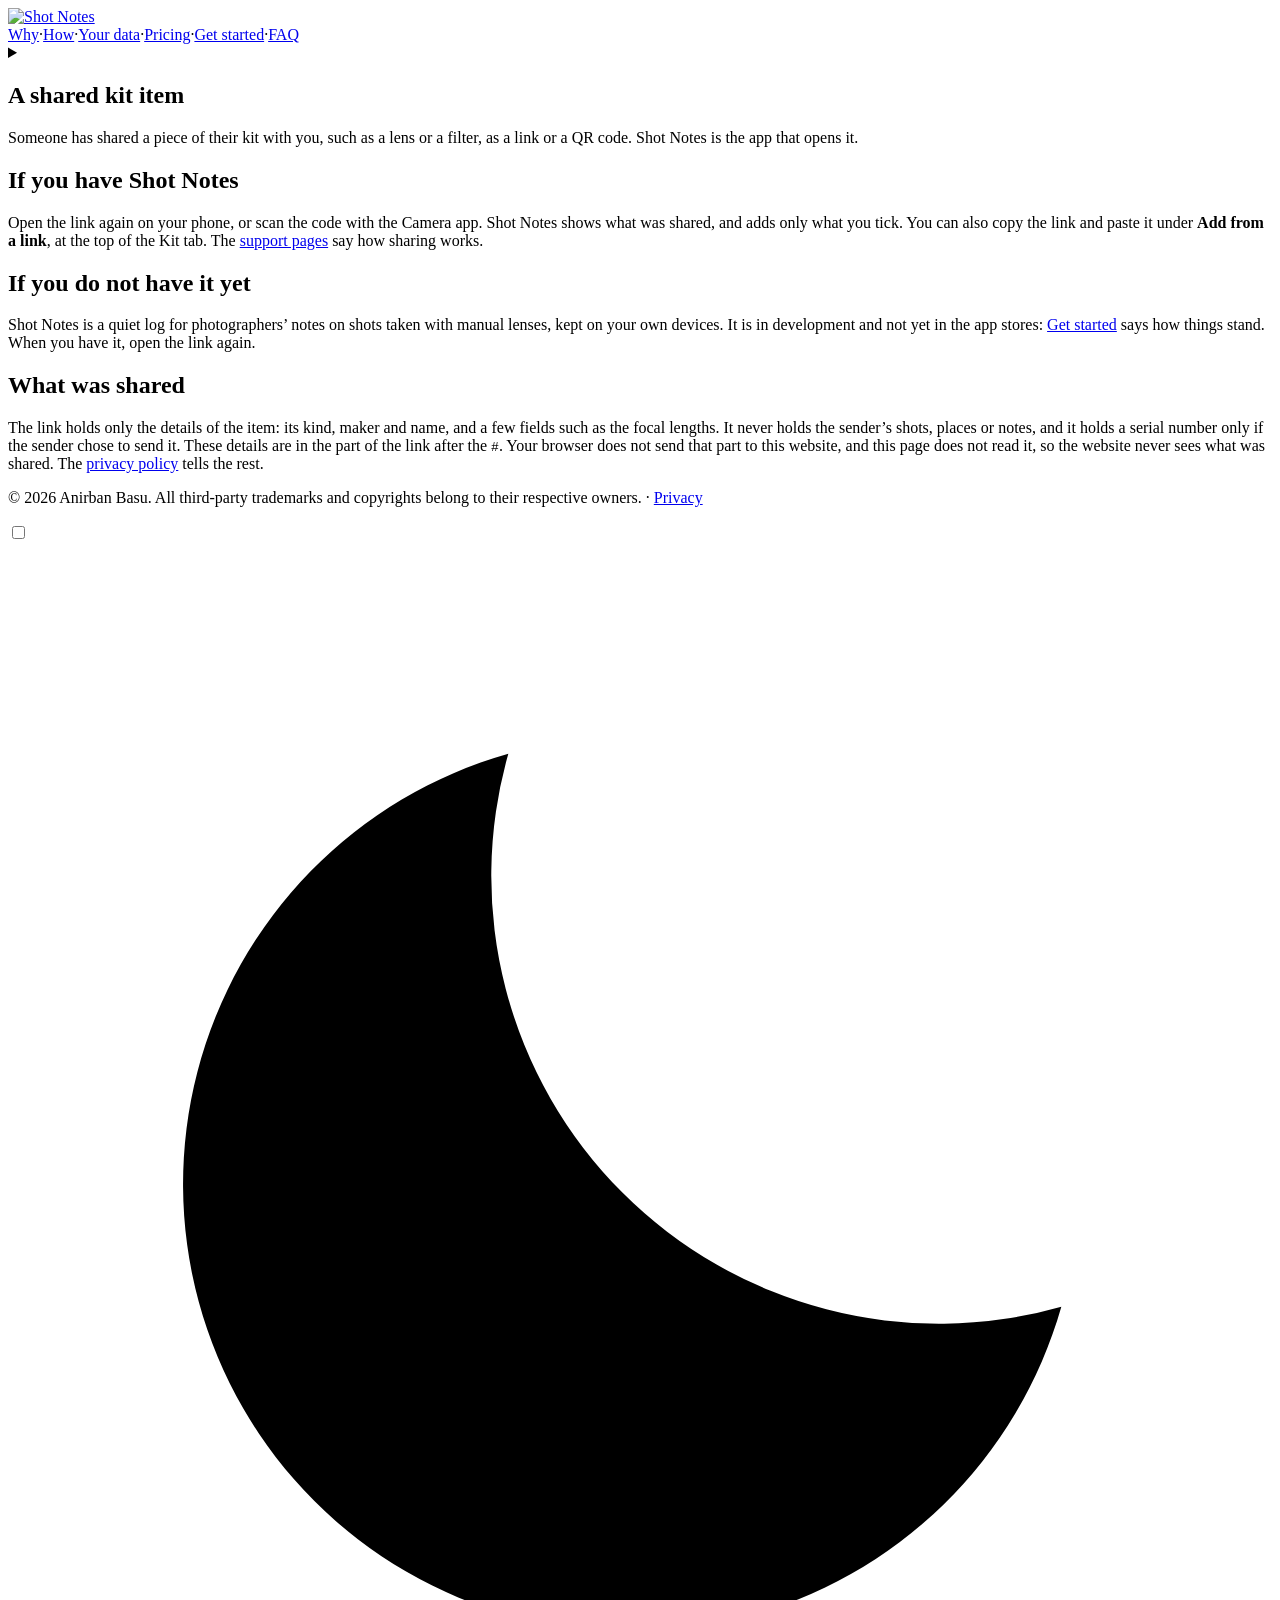
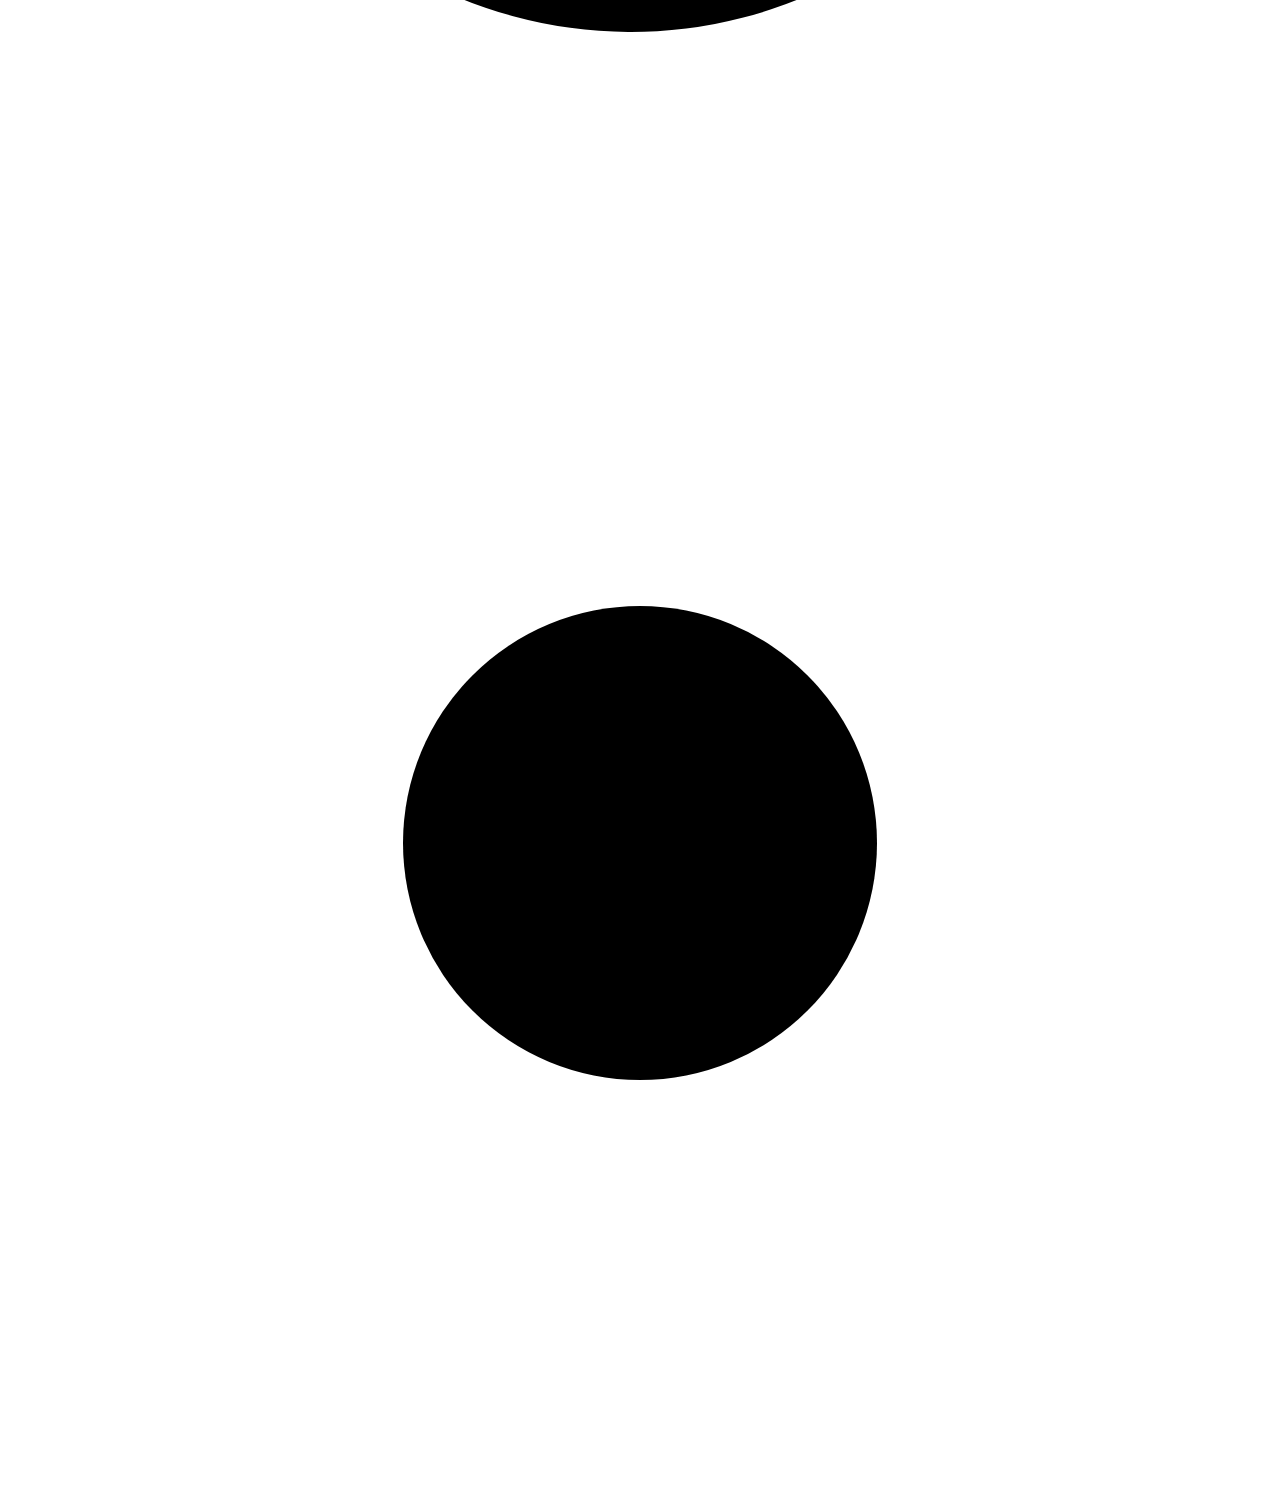
==== kit/index.html @ 60077904 "Update the website" ====
<!doctype html><html lang=en><head><meta charset=utf-8><meta content="width=device-width,initial-scale=1" name=viewport><title>A shared kit item · Shot Notes</title><meta content="A quiet log for every frame you capture, kept on your own devices." name=description><link href=https://www.shotnotes.app/favicon.svg rel=icon type=image/svg+xml><link href=https://www.shotnotes.app/favicon.png rel=icon sizes=180x180 type=image/png><link href=https://www.shotnotes.app/favicon.png rel=apple-touch-icon><link href=https://www.shotnotes.app/quiet-landing.css rel=stylesheet><style>:root{--accent:#d80611;--background:#f1f0ec;--divider:#d9d8d2;--ink:#1a1a1a;--muted:#6b6b68;--mono:"DejaVu Sans Mono", "Courier New", monospace;--sans:"DejaVu Sans", Verdana, sans-serif}@media (prefers-color-scheme:dark){:root{--accent:#ff3d47;--background:#1a1a1a;--divider:#3a3935;--ink:#f1f0ec;--muted:#a09f9a}:root:has(#scheme-switch:checked){--accent:#d80611;--background:#f1f0ec;--divider:#d9d8d2;--ink:#1a1a1a;--muted:#6b6b68}}@media (prefers-color-scheme:light){:root:has(#scheme-switch:checked){--accent:#ff3d47;--background:#1a1a1a;--divider:#3a3935;--ink:#f1f0ec;--muted:#a09f9a}}</style><body><header class="grid bar"><div class=row><a class=name href=https://www.shotnotes.app/><img alt="Shot Notes" class=logo src=https://www.shotnotes.app/images/logo.svg></a><nav aria-label=Sections class=inline><a href=https://www.shotnotes.app/#why>Why</a><span aria-hidden=true class=dot>·</span><a href=https://www.shotnotes.app/#how>How</a><span aria-hidden=true class=dot>·</span><a href=https://www.shotnotes.app/#privacy>Your data</a><span aria-hidden=true class=dot>·</span><a href=https://www.shotnotes.app/#pricing>Pricing</a><span aria-hidden=true class=dot>·</span><a href=https://www.shotnotes.app/#get-started>Get started</a><span aria-hidden=true class=dot>·</span><a href=https://www.shotnotes.app/#faq>FAQ</a></nav><details class=menu><summary aria-label=Menu><span></span><span></span><span></span></summary> <nav aria-label=Sections><a href=https://www.shotnotes.app/#why>Why</a><a href=https://www.shotnotes.app/#how>How</a><a href=https://www.shotnotes.app/#privacy>Your data</a><a href=https://www.shotnotes.app/#pricing>Pricing</a><a href=https://www.shotnotes.app/#get-started>Get started</a><a href=https://www.shotnotes.app/#faq>FAQ</a></nav></details></div></header><main><article class="grid page"><div class=text><h1>A shared kit item</h1><p>Someone has shared a piece of their kit with you, such as a lens or a filter, as a link or a QR code. Shot Notes is the app that opens it.<h2 id=if-you-have-shot-notes>If you have Shot Notes</h2><p>Open the link again on your phone, or scan the code with the Camera app. Shot Notes shows what was shared, and adds only what you tick. You can also copy the link and paste it under <strong>Add from a link</strong>, at the top of the Kit tab. The <a href=https://www.shotnotes.app/support/app/sharing-kit/ rel=external>support pages</a> say how sharing works.<h2 id=if-you-do-not-have-it-yet>If you do not have it yet</h2><p>Shot Notes is a quiet log for photographers’ notes on shots taken with manual lenses, kept on your own devices. It is in development and not yet in the app stores: <a href=/#get-started>Get started</a> says how things stand. When you have it, open the link again.<h2 id=what-was-shared>What was shared</h2><p>The link holds only the details of the item: its kind, maker and name, and a few fields such as the focal lengths. It never holds the sender’s shots, places or notes, and it holds a serial number only if the sender chose to send it. These details are in the part of the link after the <code>#</code>. Your browser does not send that part to this website, and this page does not read it, so the website never sees what was shared. The <a href=https://www.shotnotes.app/privacy/>privacy policy</a> tells the rest.</div></article></main><footer class=grid><div class=row><p>© 2026 Anirban Basu. All third-party trademarks and copyrights belong to their respective owners. · <a href=https://www.shotnotes.app/privacy/>Privacy</a></p><input aria-label="Switch between light and dark" id=scheme-switch type=checkbox><label title="Switch between light and dark" class=scheme-switch for=scheme-switch><svg viewbox="0 0 24 24" aria-hidden=true class=moon><path d="M20 14.5A8.5 8.5 0 0 1 9.5 4a8.5 8.5 0 1 0 10.5 10.5z"/></svg> <svg viewbox="0 0 24 24" aria-hidden=true class=sun><circle cx=12 cy=12 r=4.5 /><path d="M12 2v2.5M12 19.5V22M2 12h2.5M19.5 12H22M4.9 4.9l1.8 1.8M17.3 17.3l1.8 1.8M4.9 19.1l1.8-1.8M17.3 6.7l1.8-1.8"/></svg></label></div></footer>
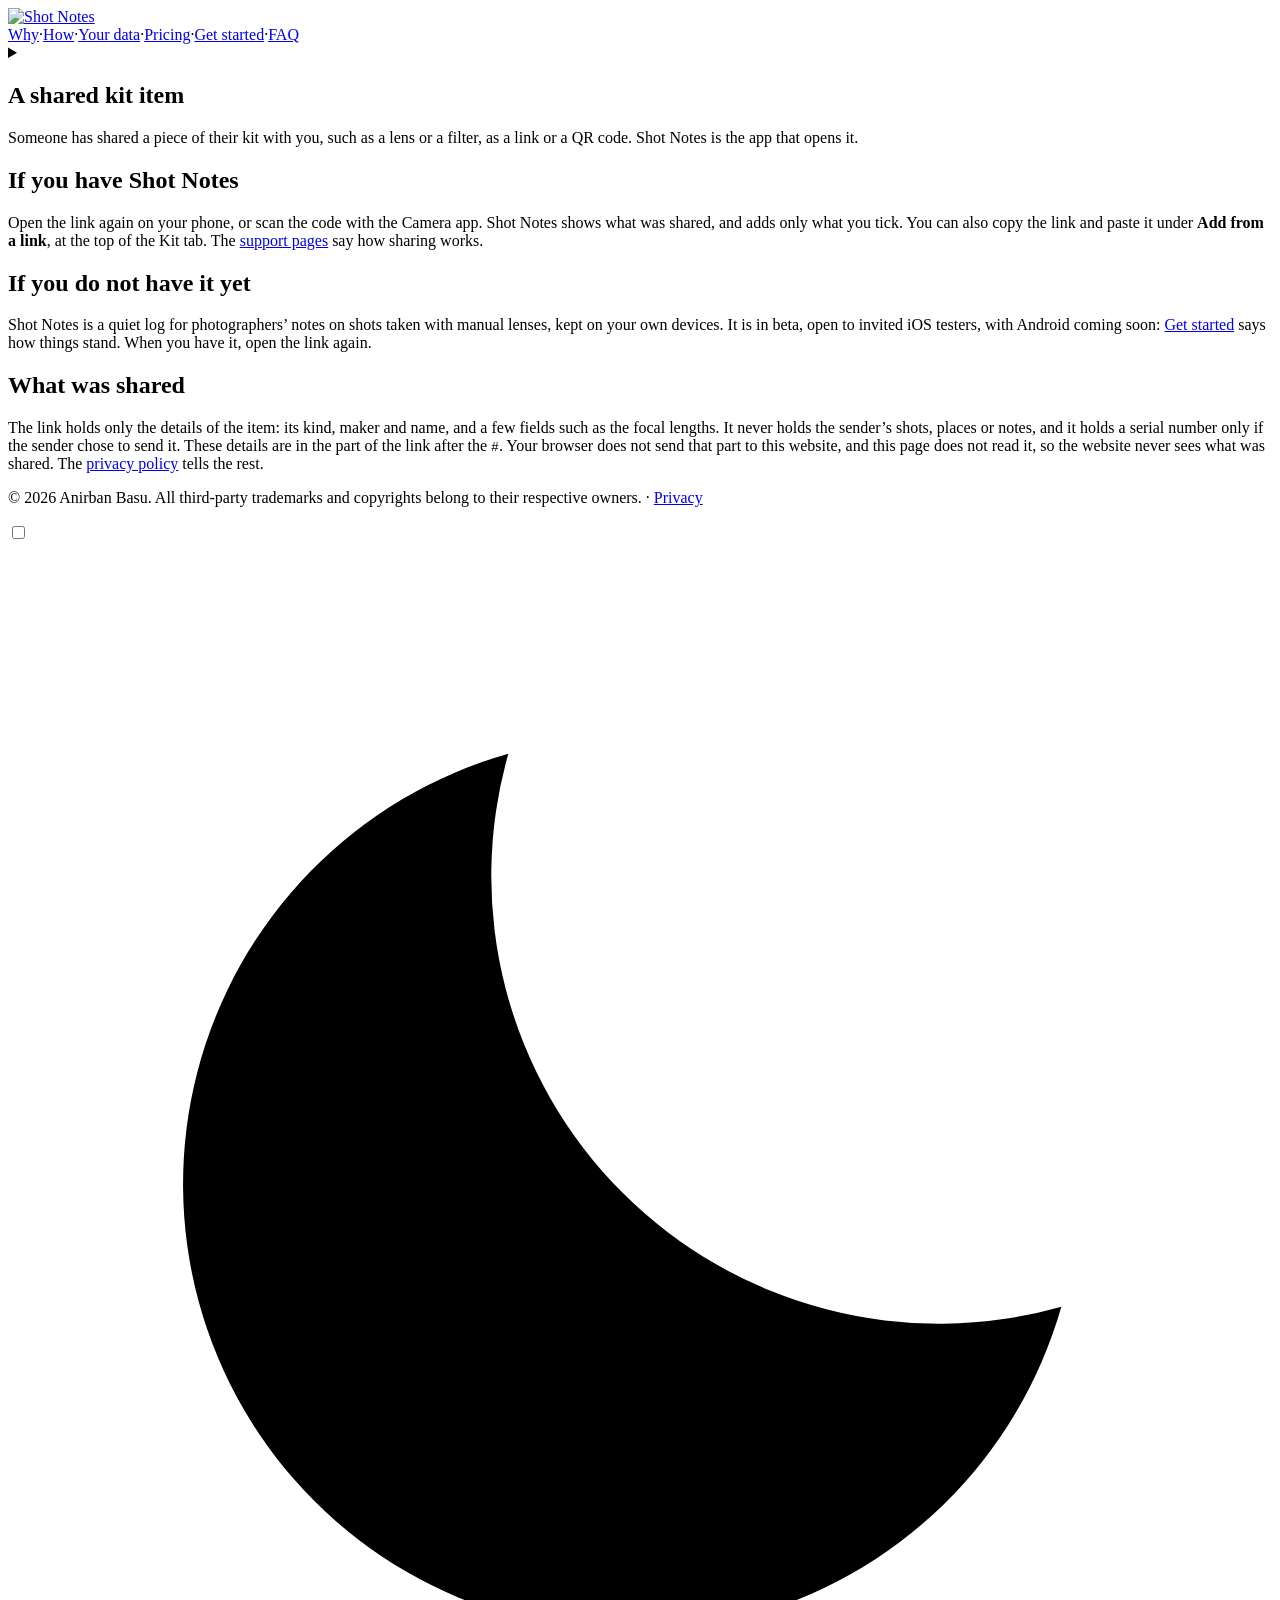
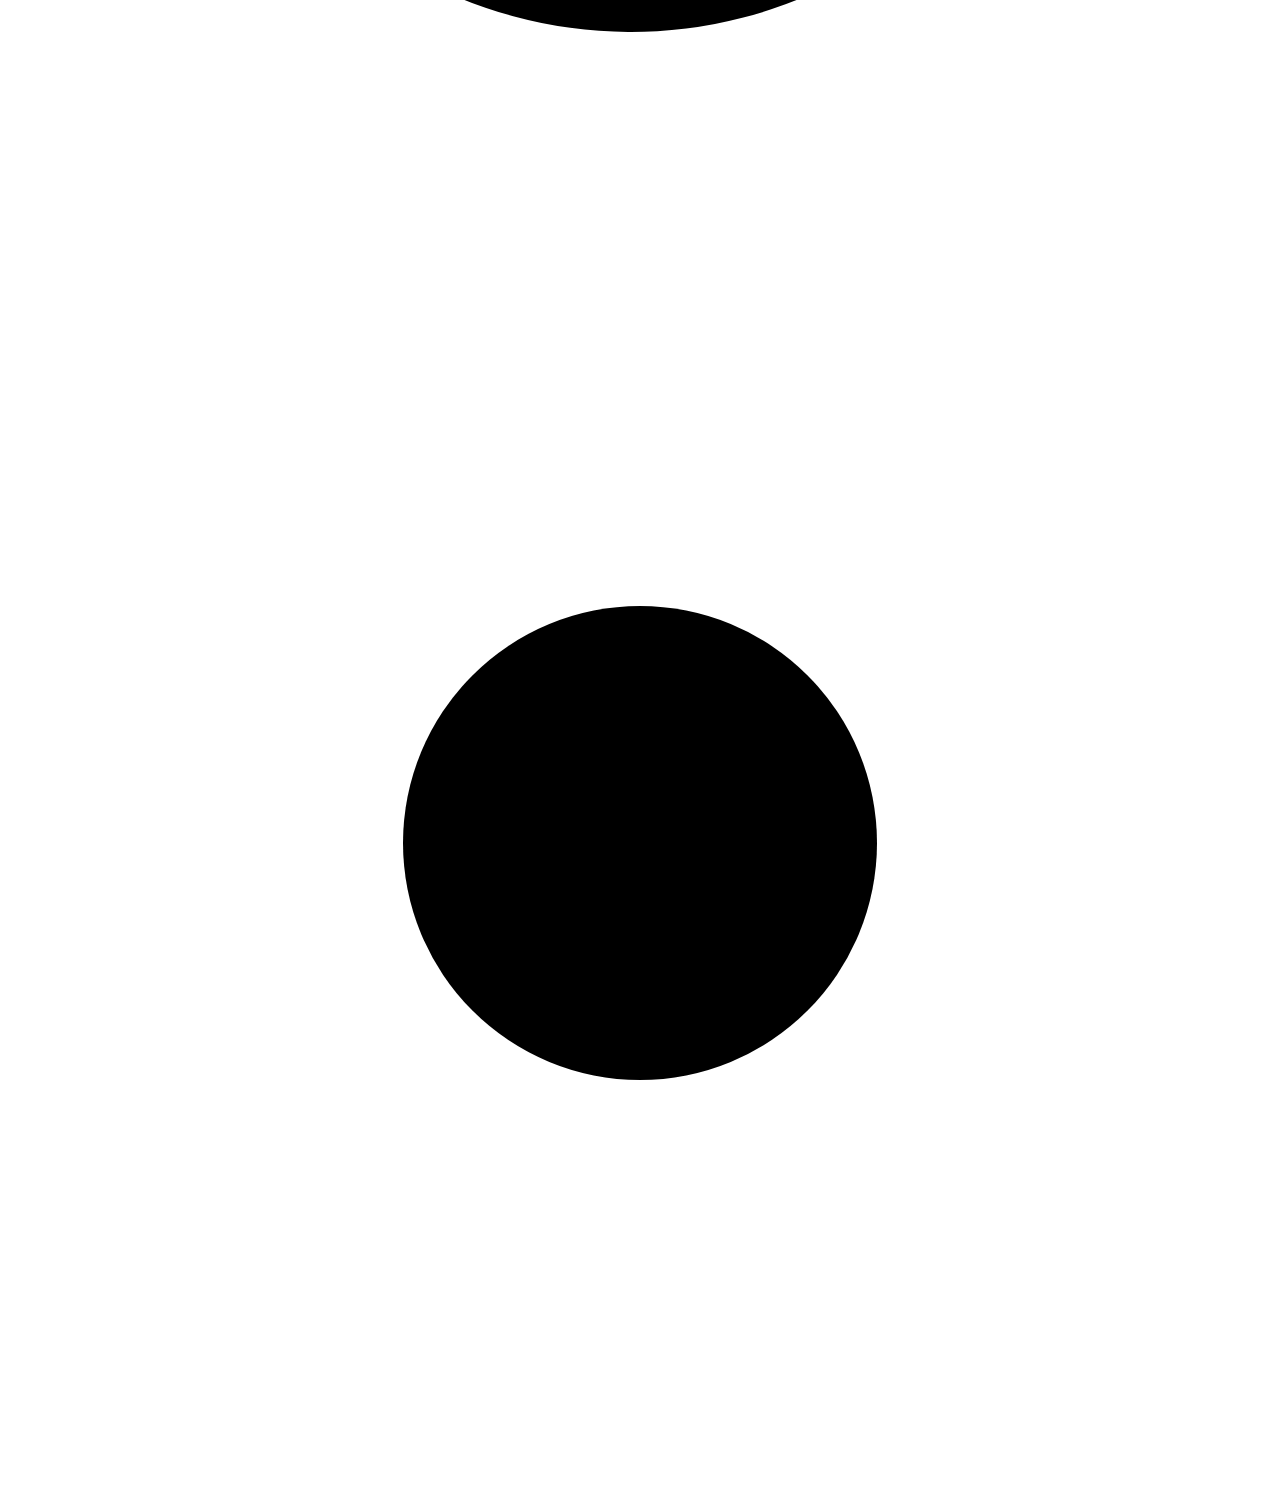
==== commit 92e447e3: "Update the website" ====
--- a/kit/index.html
+++ b/kit/index.html
@@ -1 +1 @@
-<!doctype html><html lang=en><head><meta charset=utf-8><meta content="width=device-width,initial-scale=1" name=viewport><title>A shared kit item · Shot Notes</title><meta content="A quiet log for every frame you capture, kept on your own devices." name=description><link href=https://www.shotnotes.app/favicon.svg rel=icon type=image/svg+xml><link href=https://www.shotnotes.app/favicon.png rel=icon sizes=180x180 type=image/png><link href=https://www.shotnotes.app/favicon.png rel=apple-touch-icon><link href=https://www.shotnotes.app/quiet-landing.css rel=stylesheet><style>:root{--accent:#d80611;--background:#f1f0ec;--divider:#d9d8d2;--ink:#1a1a1a;--muted:#6b6b68;--mono:"DejaVu Sans Mono", "Courier New", monospace;--sans:"DejaVu Sans", Verdana, sans-serif}@media (prefers-color-scheme:dark){:root{--accent:#ff3d47;--background:#1a1a1a;--divider:#3a3935;--ink:#f1f0ec;--muted:#a09f9a}:root:has(#scheme-switch:checked){--accent:#d80611;--background:#f1f0ec;--divider:#d9d8d2;--ink:#1a1a1a;--muted:#6b6b68}}@media (prefers-color-scheme:light){:root:has(#scheme-switch:checked){--accent:#ff3d47;--background:#1a1a1a;--divider:#3a3935;--ink:#f1f0ec;--muted:#a09f9a}}</style><body><header class="grid bar"><div class=row><a class=name href=https://www.shotnotes.app/><img alt="Shot Notes" class=logo src=https://www.shotnotes.app/images/logo.svg></a><nav aria-label=Sections class=inline><a href=https://www.shotnotes.app/#why>Why</a><span aria-hidden=true class=dot>·</span><a href=https://www.shotnotes.app/#how>How</a><span aria-hidden=true class=dot>·</span><a href=https://www.shotnotes.app/#privacy>Your data</a><span aria-hidden=true class=dot>·</span><a href=https://www.shotnotes.app/#pricing>Pricing</a><span aria-hidden=true class=dot>·</span><a href=https://www.shotnotes.app/#get-started>Get started</a><span aria-hidden=true class=dot>·</span><a href=https://www.shotnotes.app/#faq>FAQ</a></nav><details class=menu><summary aria-label=Menu><span></span><span></span><span></span></summary> <nav aria-label=Sections><a href=https://www.shotnotes.app/#why>Why</a><a href=https://www.shotnotes.app/#how>How</a><a href=https://www.shotnotes.app/#privacy>Your data</a><a href=https://www.shotnotes.app/#pricing>Pricing</a><a href=https://www.shotnotes.app/#get-started>Get started</a><a href=https://www.shotnotes.app/#faq>FAQ</a></nav></details></div></header><main><article class="grid page"><div class=text><h1>A shared kit item</h1><p>Someone has shared a piece of their kit with you, such as a lens or a filter, as a link or a QR code. Shot Notes is the app that opens it.<h2 id=if-you-have-shot-notes>If you have Shot Notes</h2><p>Open the link again on your phone, or scan the code with the Camera app. Shot Notes shows what was shared, and adds only what you tick. You can also copy the link and paste it under <strong>Add from a link</strong>, at the top of the Kit tab. The <a href=https://www.shotnotes.app/support/app/sharing-kit/ rel=external>support pages</a> say how sharing works.<h2 id=if-you-do-not-have-it-yet>If you do not have it yet</h2><p>Shot Notes is a quiet log for photographers’ notes on shots taken with manual lenses, kept on your own devices. It is in development and not yet in the app stores: <a href=/#get-started>Get started</a> says how things stand. When you have it, open the link again.<h2 id=what-was-shared>What was shared</h2><p>The link holds only the details of the item: its kind, maker and name, and a few fields such as the focal lengths. It never holds the sender’s shots, places or notes, and it holds a serial number only if the sender chose to send it. These details are in the part of the link after the <code>#</code>. Your browser does not send that part to this website, and this page does not read it, so the website never sees what was shared. The <a href=https://www.shotnotes.app/privacy/>privacy policy</a> tells the rest.</div></article></main><footer class=grid><div class=row><p>© 2026 Anirban Basu. All third-party trademarks and copyrights belong to their respective owners. · <a href=https://www.shotnotes.app/privacy/>Privacy</a></p><input aria-label="Switch between light and dark" id=scheme-switch type=checkbox><label title="Switch between light and dark" class=scheme-switch for=scheme-switch><svg viewbox="0 0 24 24" aria-hidden=true class=moon><path d="M20 14.5A8.5 8.5 0 0 1 9.5 4a8.5 8.5 0 1 0 10.5 10.5z"/></svg> <svg viewbox="0 0 24 24" aria-hidden=true class=sun><circle cx=12 cy=12 r=4.5 /><path d="M12 2v2.5M12 19.5V22M2 12h2.5M19.5 12H22M4.9 4.9l1.8 1.8M17.3 17.3l1.8 1.8M4.9 19.1l1.8-1.8M17.3 6.7l1.8-1.8"/></svg></label></div></footer>+<!doctype html><html lang=en><head><meta charset=utf-8><meta content="width=device-width,initial-scale=1" name=viewport><title>A shared kit item · Shot Notes</title><meta content="A quiet log for every frame you capture, kept on your own devices." name=description><link href=https://www.shotnotes.app/favicon.svg rel=icon type=image/svg+xml><link href=https://www.shotnotes.app/favicon.png rel=icon sizes=180x180 type=image/png><link href=https://www.shotnotes.app/favicon.png rel=apple-touch-icon><link href=https://www.shotnotes.app/quiet-landing.css rel=stylesheet><style>:root{--accent:#d80611;--background:#f1f0ec;--divider:#d9d8d2;--ink:#1a1a1a;--muted:#6b6b68;--mono:"DejaVu Sans Mono", "Courier New", monospace;--sans:"DejaVu Sans", Verdana, sans-serif}@media (prefers-color-scheme:dark){:root{--accent:#ff3d47;--background:#1a1a1a;--divider:#3a3935;--ink:#f1f0ec;--muted:#a09f9a}:root:has(#scheme-switch:checked){--accent:#d80611;--background:#f1f0ec;--divider:#d9d8d2;--ink:#1a1a1a;--muted:#6b6b68}}@media (prefers-color-scheme:light){:root:has(#scheme-switch:checked){--accent:#ff3d47;--background:#1a1a1a;--divider:#3a3935;--ink:#f1f0ec;--muted:#a09f9a}}</style><body><header class="grid bar"><div class=row><a class=name href=https://www.shotnotes.app/><img alt="Shot Notes" class=logo src=https://www.shotnotes.app/images/logo.svg></a><nav aria-label=Sections class=inline><a href=https://www.shotnotes.app/#why>Why</a><span aria-hidden=true class=dot>·</span><a href=https://www.shotnotes.app/#how>How</a><span aria-hidden=true class=dot>·</span><a href=https://www.shotnotes.app/#privacy>Your data</a><span aria-hidden=true class=dot>·</span><a href=https://www.shotnotes.app/#pricing>Pricing</a><span aria-hidden=true class=dot>·</span><a href=https://www.shotnotes.app/#get-started>Get started</a><span aria-hidden=true class=dot>·</span><a href=https://www.shotnotes.app/#faq>FAQ</a></nav><details class=menu><summary aria-label=Menu><span></span><span></span><span></span></summary> <nav aria-label=Sections><a href=https://www.shotnotes.app/#why>Why</a><a href=https://www.shotnotes.app/#how>How</a><a href=https://www.shotnotes.app/#privacy>Your data</a><a href=https://www.shotnotes.app/#pricing>Pricing</a><a href=https://www.shotnotes.app/#get-started>Get started</a><a href=https://www.shotnotes.app/#faq>FAQ</a></nav></details></div></header><main><article class="grid page"><div class=text><h1>A shared kit item</h1><p>Someone has shared a piece of their kit with you, such as a lens or a filter, as a link or a QR code. Shot Notes is the app that opens it.<h2 id=if-you-have-shot-notes>If you have Shot Notes</h2><p>Open the link again on your phone, or scan the code with the Camera app. Shot Notes shows what was shared, and adds only what you tick. You can also copy the link and paste it under <strong>Add from a link</strong>, at the top of the Kit tab. The <a href=https://www.shotnotes.app/support/app/sharing-kit/ rel=external>support pages</a> say how sharing works.<h2 id=if-you-do-not-have-it-yet>If you do not have it yet</h2><p>Shot Notes is a quiet log for photographers’ notes on shots taken with manual lenses, kept on your own devices. It is in beta, open to invited iOS testers, with Android coming soon: <a href=/#get-started>Get started</a> says how things stand. When you have it, open the link again.<h2 id=what-was-shared>What was shared</h2><p>The link holds only the details of the item: its kind, maker and name, and a few fields such as the focal lengths. It never holds the sender’s shots, places or notes, and it holds a serial number only if the sender chose to send it. These details are in the part of the link after the <code>#</code>. Your browser does not send that part to this website, and this page does not read it, so the website never sees what was shared. The <a href=https://www.shotnotes.app/privacy/>privacy policy</a> tells the rest.</div></article></main><footer class=grid><div class=row><p>© 2026 Anirban Basu. All third-party trademarks and copyrights belong to their respective owners. · <a href=https://www.shotnotes.app/privacy/>Privacy</a></p><input aria-label="Switch between light and dark" id=scheme-switch type=checkbox><label title="Switch between light and dark" class=scheme-switch for=scheme-switch><svg viewbox="0 0 24 24" aria-hidden=true class=moon><path d="M20 14.5A8.5 8.5 0 0 1 9.5 4a8.5 8.5 0 1 0 10.5 10.5z"/></svg> <svg viewbox="0 0 24 24" aria-hidden=true class=sun><circle cx=12 cy=12 r=4.5 /><path d="M12 2v2.5M12 19.5V22M2 12h2.5M19.5 12H22M4.9 4.9l1.8 1.8M17.3 17.3l1.8 1.8M4.9 19.1l1.8-1.8M17.3 6.7l1.8-1.8"/></svg></label></div></footer>
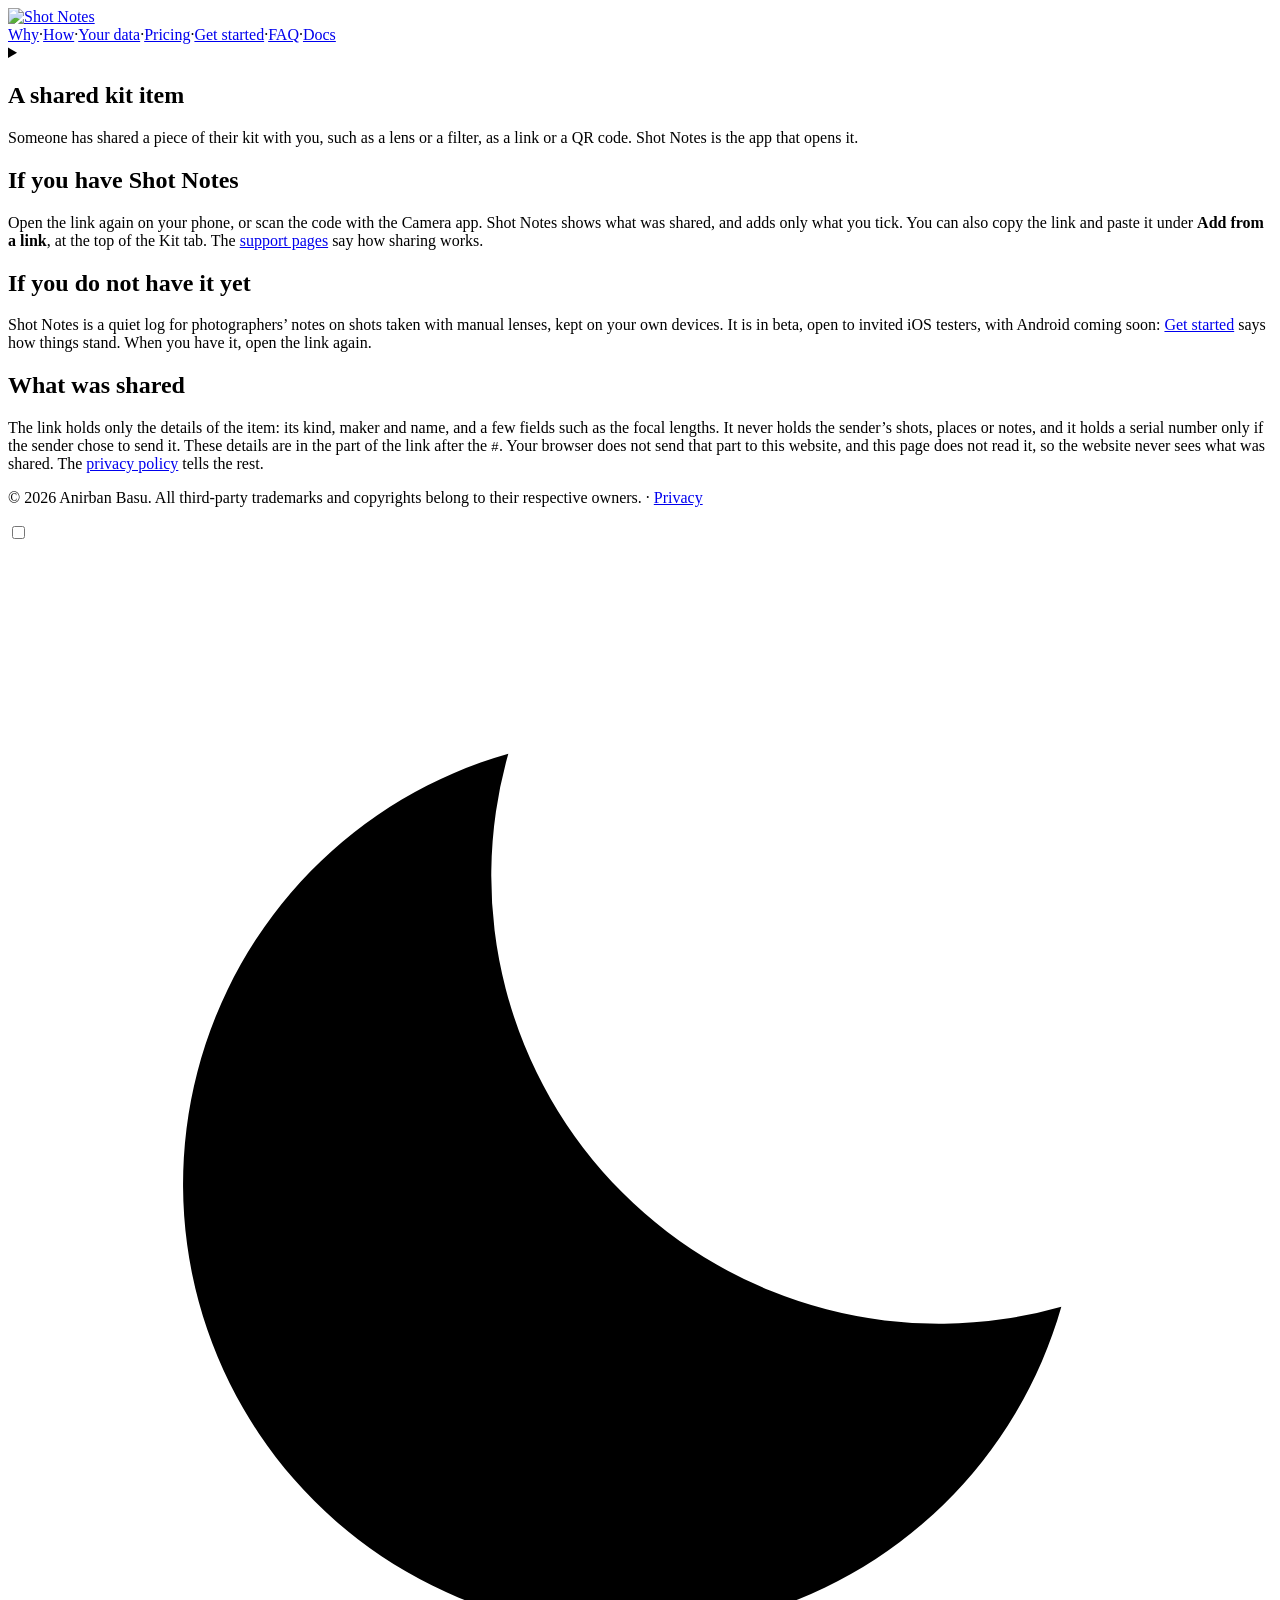
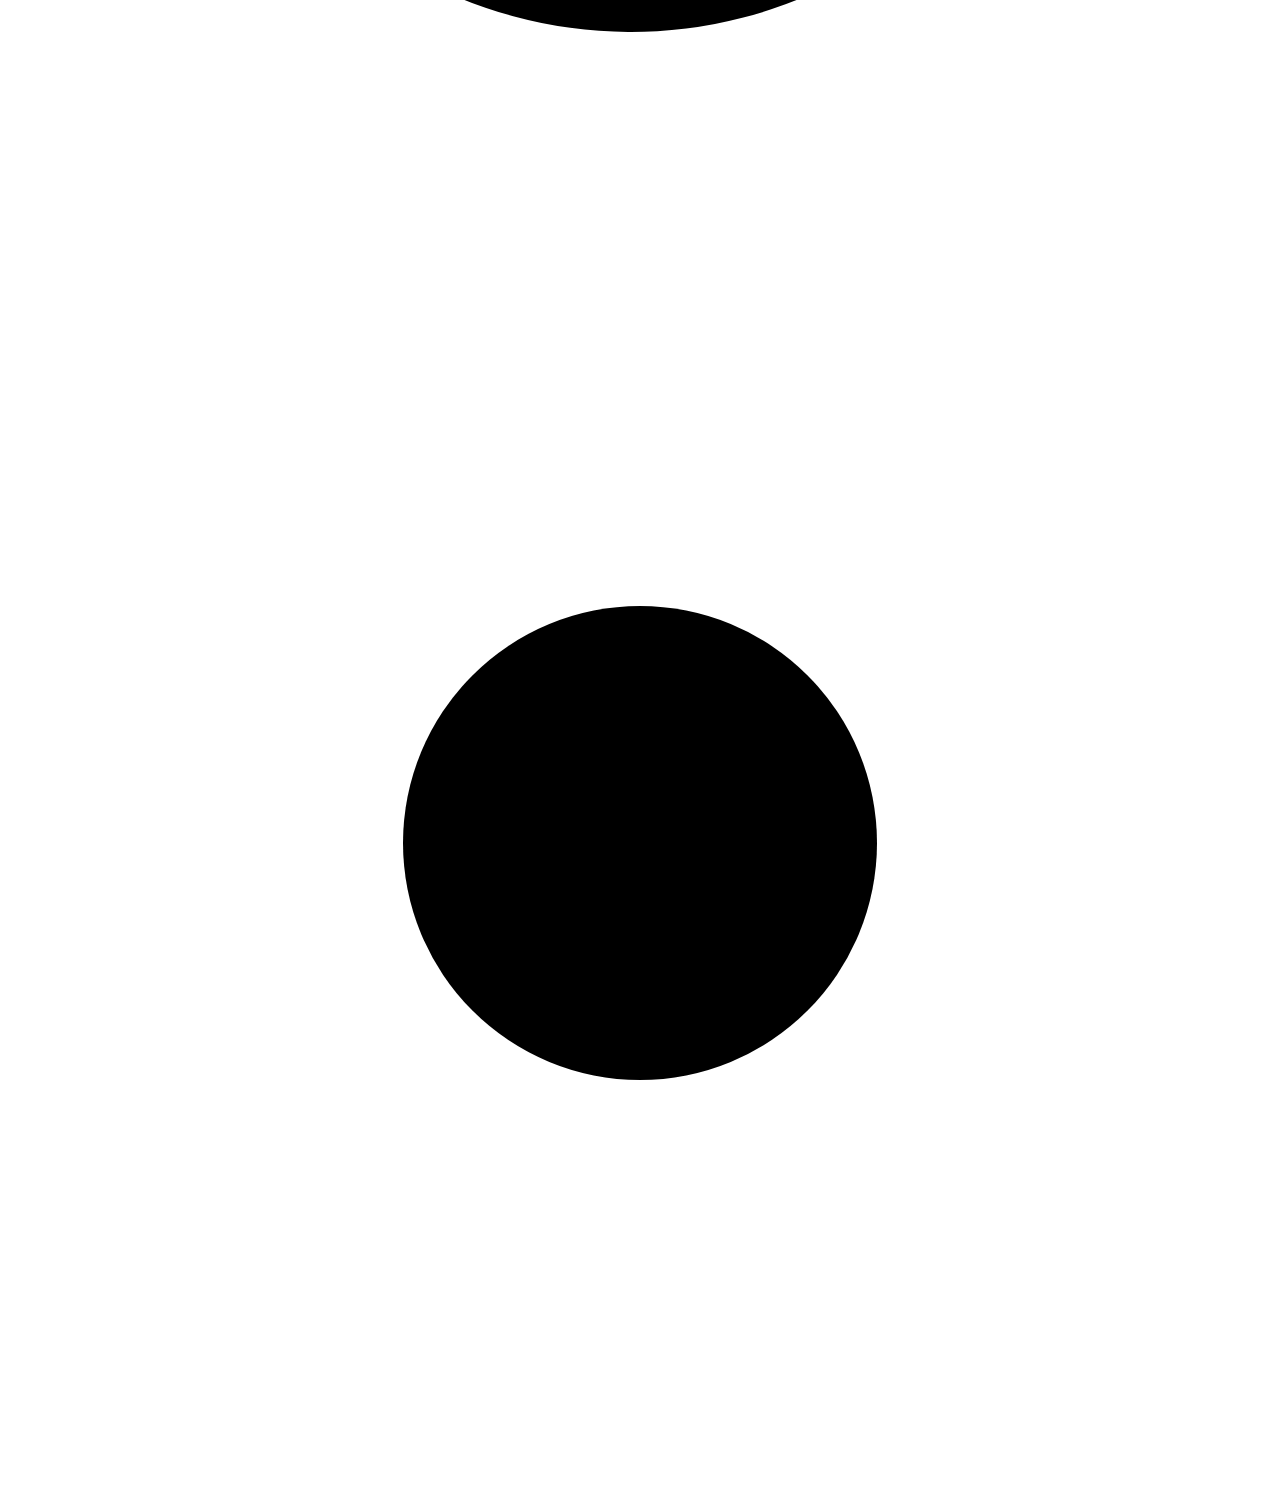
==== commit b95b8df5: "Update the website" ====
--- a/kit/index.html
+++ b/kit/index.html
@@ -1 +1 @@
-<!doctype html><html lang=en><head><meta charset=utf-8><meta content="width=device-width,initial-scale=1" name=viewport><title>A shared kit item · Shot Notes</title><meta content="A quiet log for every frame you capture, kept on your own devices." name=description><link href=https://www.shotnotes.app/favicon.svg rel=icon type=image/svg+xml><link href=https://www.shotnotes.app/favicon.png rel=icon sizes=180x180 type=image/png><link href=https://www.shotnotes.app/favicon.png rel=apple-touch-icon><link href=https://www.shotnotes.app/quiet-landing.css rel=stylesheet><style>:root{--accent:#d80611;--background:#f1f0ec;--divider:#d9d8d2;--ink:#1a1a1a;--muted:#6b6b68;--mono:"DejaVu Sans Mono", "Courier New", monospace;--sans:"DejaVu Sans", Verdana, sans-serif}@media (prefers-color-scheme:dark){:root{--accent:#ff3d47;--background:#1a1a1a;--divider:#3a3935;--ink:#f1f0ec;--muted:#a09f9a}:root:has(#scheme-switch:checked){--accent:#d80611;--background:#f1f0ec;--divider:#d9d8d2;--ink:#1a1a1a;--muted:#6b6b68}}@media (prefers-color-scheme:light){:root:has(#scheme-switch:checked){--accent:#ff3d47;--background:#1a1a1a;--divider:#3a3935;--ink:#f1f0ec;--muted:#a09f9a}}</style><body><header class="grid bar"><div class=row><a class=name href=https://www.shotnotes.app/><img alt="Shot Notes" class=logo src=https://www.shotnotes.app/images/logo.svg></a><nav aria-label=Sections class=inline><a href=https://www.shotnotes.app/#why>Why</a><span aria-hidden=true class=dot>·</span><a href=https://www.shotnotes.app/#how>How</a><span aria-hidden=true class=dot>·</span><a href=https://www.shotnotes.app/#privacy>Your data</a><span aria-hidden=true class=dot>·</span><a href=https://www.shotnotes.app/#pricing>Pricing</a><span aria-hidden=true class=dot>·</span><a href=https://www.shotnotes.app/#get-started>Get started</a><span aria-hidden=true class=dot>·</span><a href=https://www.shotnotes.app/#faq>FAQ</a></nav><details class=menu><summary aria-label=Menu><span></span><span></span><span></span></summary> <nav aria-label=Sections><a href=https://www.shotnotes.app/#why>Why</a><a href=https://www.shotnotes.app/#how>How</a><a href=https://www.shotnotes.app/#privacy>Your data</a><a href=https://www.shotnotes.app/#pricing>Pricing</a><a href=https://www.shotnotes.app/#get-started>Get started</a><a href=https://www.shotnotes.app/#faq>FAQ</a></nav></details></div></header><main><article class="grid page"><div class=text><h1>A shared kit item</h1><p>Someone has shared a piece of their kit with you, such as a lens or a filter, as a link or a QR code. Shot Notes is the app that opens it.<h2 id=if-you-have-shot-notes>If you have Shot Notes</h2><p>Open the link again on your phone, or scan the code with the Camera app. Shot Notes shows what was shared, and adds only what you tick. You can also copy the link and paste it under <strong>Add from a link</strong>, at the top of the Kit tab. The <a href=https://www.shotnotes.app/support/app/sharing-kit/ rel=external>support pages</a> say how sharing works.<h2 id=if-you-do-not-have-it-yet>If you do not have it yet</h2><p>Shot Notes is a quiet log for photographers’ notes on shots taken with manual lenses, kept on your own devices. It is in beta, open to invited iOS testers, with Android coming soon: <a href=/#get-started>Get started</a> says how things stand. When you have it, open the link again.<h2 id=what-was-shared>What was shared</h2><p>The link holds only the details of the item: its kind, maker and name, and a few fields such as the focal lengths. It never holds the sender’s shots, places or notes, and it holds a serial number only if the sender chose to send it. These details are in the part of the link after the <code>#</code>. Your browser does not send that part to this website, and this page does not read it, so the website never sees what was shared. The <a href=https://www.shotnotes.app/privacy/>privacy policy</a> tells the rest.</div></article></main><footer class=grid><div class=row><p>© 2026 Anirban Basu. All third-party trademarks and copyrights belong to their respective owners. · <a href=https://www.shotnotes.app/privacy/>Privacy</a></p><input aria-label="Switch between light and dark" id=scheme-switch type=checkbox><label title="Switch between light and dark" class=scheme-switch for=scheme-switch><svg viewbox="0 0 24 24" aria-hidden=true class=moon><path d="M20 14.5A8.5 8.5 0 0 1 9.5 4a8.5 8.5 0 1 0 10.5 10.5z"/></svg> <svg viewbox="0 0 24 24" aria-hidden=true class=sun><circle cx=12 cy=12 r=4.5 /><path d="M12 2v2.5M12 19.5V22M2 12h2.5M19.5 12H22M4.9 4.9l1.8 1.8M17.3 17.3l1.8 1.8M4.9 19.1l1.8-1.8M17.3 6.7l1.8-1.8"/></svg></label></div></footer>+<!doctype html><html lang=en><head><meta charset=utf-8><meta content="width=device-width,initial-scale=1" name=viewport><title>A shared kit item · Shot Notes</title><meta content="A quiet log for every frame you capture, kept on your own devices." name=description><link href=https://www.shotnotes.app/favicon.svg rel=icon type=image/svg+xml><link href=https://www.shotnotes.app/favicon.png rel=icon sizes=180x180 type=image/png><link href=https://www.shotnotes.app/favicon.png rel=apple-touch-icon><link href=https://www.shotnotes.app/quiet-landing.css rel=stylesheet><style>:root{--accent:#d80611;--background:#f1f0ec;--divider:#d9d8d2;--ink:#1a1a1a;--muted:#6b6b68;--mono:"DejaVu Sans Mono", "Courier New", monospace;--sans:"DejaVu Sans", Verdana, sans-serif}@media (prefers-color-scheme:dark){:root{--accent:#ff3d47;--background:#1a1a1a;--divider:#3a3935;--ink:#f1f0ec;--muted:#a09f9a}:root:has(#scheme-switch:checked){--accent:#d80611;--background:#f1f0ec;--divider:#d9d8d2;--ink:#1a1a1a;--muted:#6b6b68}}@media (prefers-color-scheme:light){:root:has(#scheme-switch:checked){--accent:#ff3d47;--background:#1a1a1a;--divider:#3a3935;--ink:#f1f0ec;--muted:#a09f9a}}</style><body><header class="grid bar"><div class=row><a class=name href=https://www.shotnotes.app/><img alt="Shot Notes" class=logo src=https://www.shotnotes.app/images/logo.svg></a><nav aria-label=Sections class=inline><a href=https://www.shotnotes.app/#why>Why</a><span aria-hidden=true class=dot>·</span><a href=https://www.shotnotes.app/#how>How</a><span aria-hidden=true class=dot>·</span><a href=https://www.shotnotes.app/#privacy>Your data</a><span aria-hidden=true class=dot>·</span><a href=https://www.shotnotes.app/#pricing>Pricing</a><span aria-hidden=true class=dot>·</span><a href=https://www.shotnotes.app/#get-started>Get started</a><span aria-hidden=true class=dot>·</span><a href=https://www.shotnotes.app/#faq>FAQ</a><span aria-hidden=true class=dot>·</span><a href=https://www.shotnotes.app/support/>Docs</a></nav><details class=menu><summary aria-label=Menu><span></span><span></span><span></span></summary> <nav aria-label=Sections><a href=https://www.shotnotes.app/#why>Why</a><a href=https://www.shotnotes.app/#how>How</a><a href=https://www.shotnotes.app/#privacy>Your data</a><a href=https://www.shotnotes.app/#pricing>Pricing</a><a href=https://www.shotnotes.app/#get-started>Get started</a><a href=https://www.shotnotes.app/#faq>FAQ</a><a href=https://www.shotnotes.app/support/>Docs</a></nav></details></div></header><main><article class="grid page"><div class=text><h1>A shared kit item</h1><p>Someone has shared a piece of their kit with you, such as a lens or a filter, as a link or a QR code. Shot Notes is the app that opens it.<h2 id=if-you-have-shot-notes>If you have Shot Notes</h2><p>Open the link again on your phone, or scan the code with the Camera app. Shot Notes shows what was shared, and adds only what you tick. You can also copy the link and paste it under <strong>Add from a link</strong>, at the top of the Kit tab. The <a href=https://www.shotnotes.app/support/app/sharing-kit/ rel=external>support pages</a> say how sharing works.<h2 id=if-you-do-not-have-it-yet>If you do not have it yet</h2><p>Shot Notes is a quiet log for photographers’ notes on shots taken with manual lenses, kept on your own devices. It is in beta, open to invited iOS testers, with Android coming soon: <a href=/#get-started>Get started</a> says how things stand. When you have it, open the link again.<h2 id=what-was-shared>What was shared</h2><p>The link holds only the details of the item: its kind, maker and name, and a few fields such as the focal lengths. It never holds the sender’s shots, places or notes, and it holds a serial number only if the sender chose to send it. These details are in the part of the link after the <code>#</code>. Your browser does not send that part to this website, and this page does not read it, so the website never sees what was shared. The <a href=https://www.shotnotes.app/privacy/>privacy policy</a> tells the rest.</div></article></main><footer class=grid><div class=row><p>© 2026 Anirban Basu. All third-party trademarks and copyrights belong to their respective owners. · <a href=https://www.shotnotes.app/privacy/>Privacy</a></p><input aria-label="Switch between light and dark" id=scheme-switch type=checkbox><label title="Switch between light and dark" class=scheme-switch for=scheme-switch><svg viewbox="0 0 24 24" aria-hidden=true class=moon><path d="M20 14.5A8.5 8.5 0 0 1 9.5 4a8.5 8.5 0 1 0 10.5 10.5z"/></svg> <svg viewbox="0 0 24 24" aria-hidden=true class=sun><circle cx=12 cy=12 r=4.5 /><path d="M12 2v2.5M12 19.5V22M2 12h2.5M19.5 12H22M4.9 4.9l1.8 1.8M17.3 17.3l1.8 1.8M4.9 19.1l1.8-1.8M17.3 6.7l1.8-1.8"/></svg></label></div></footer>
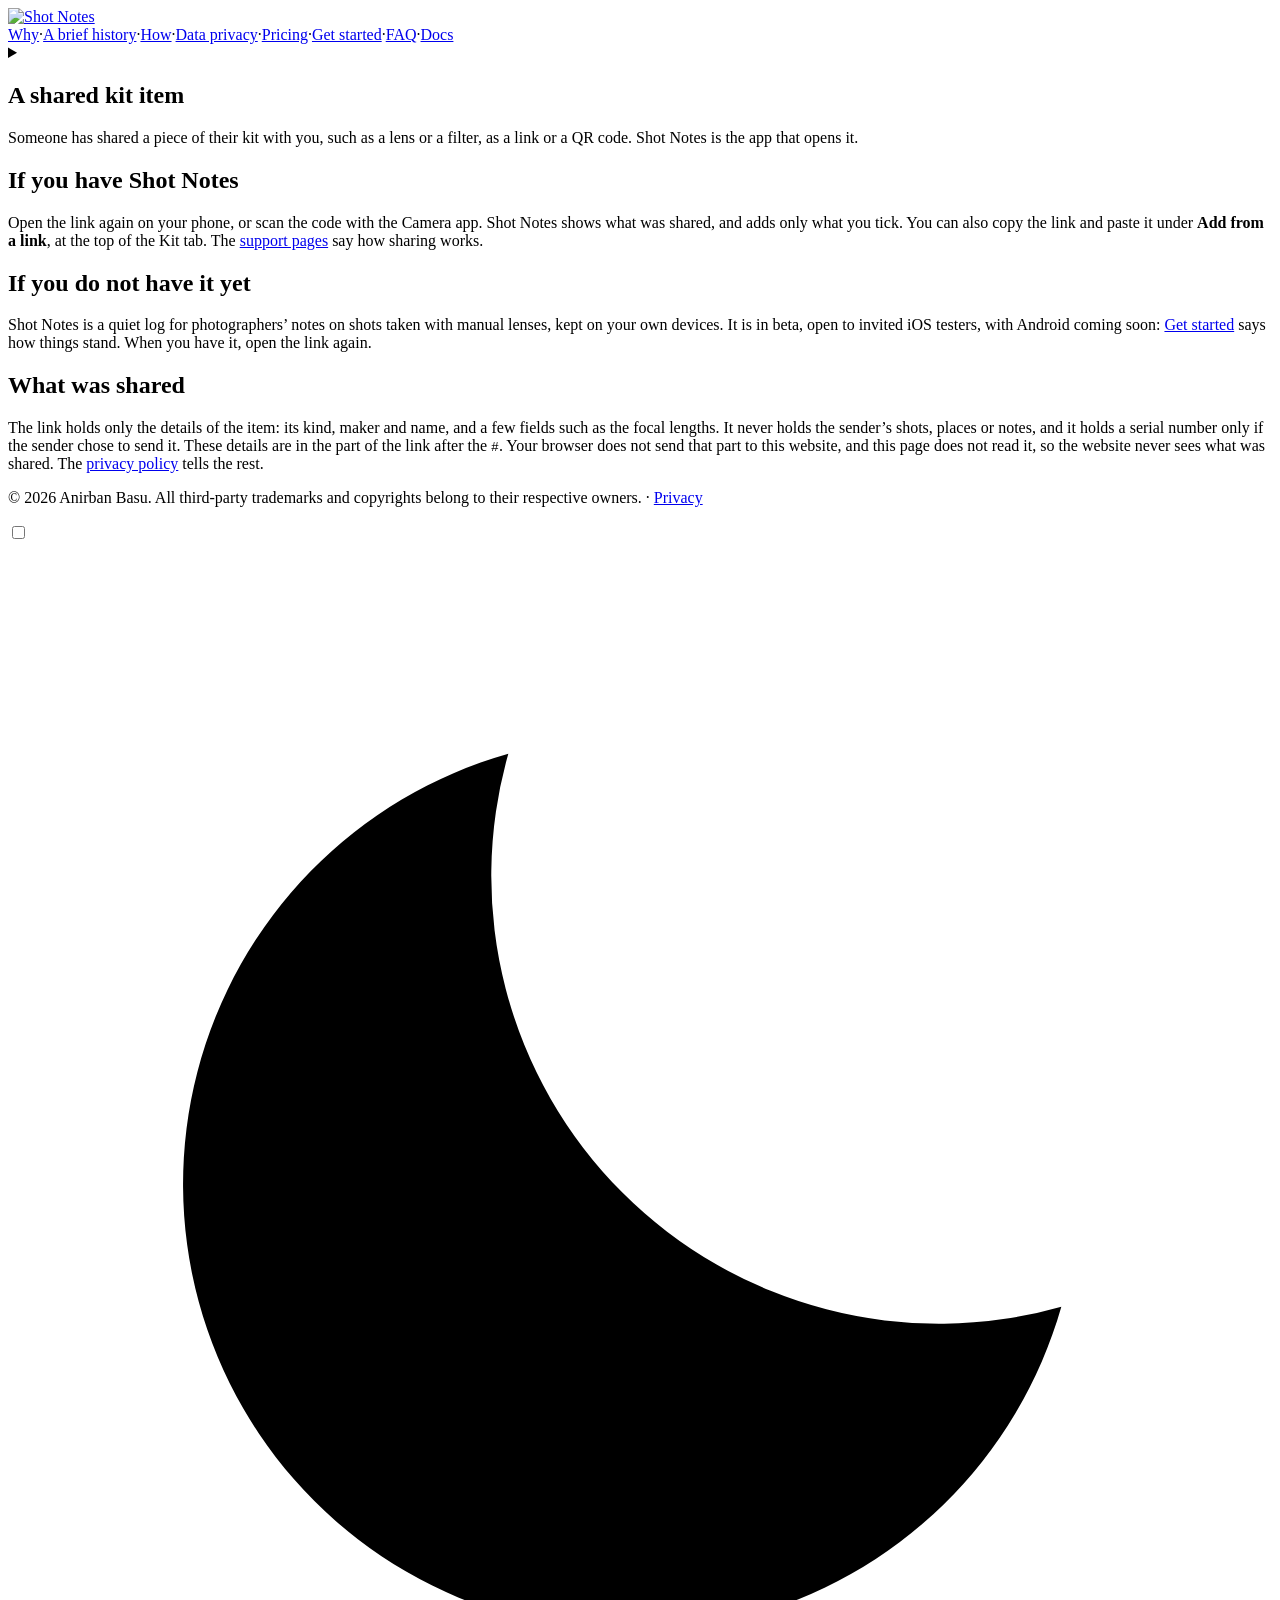
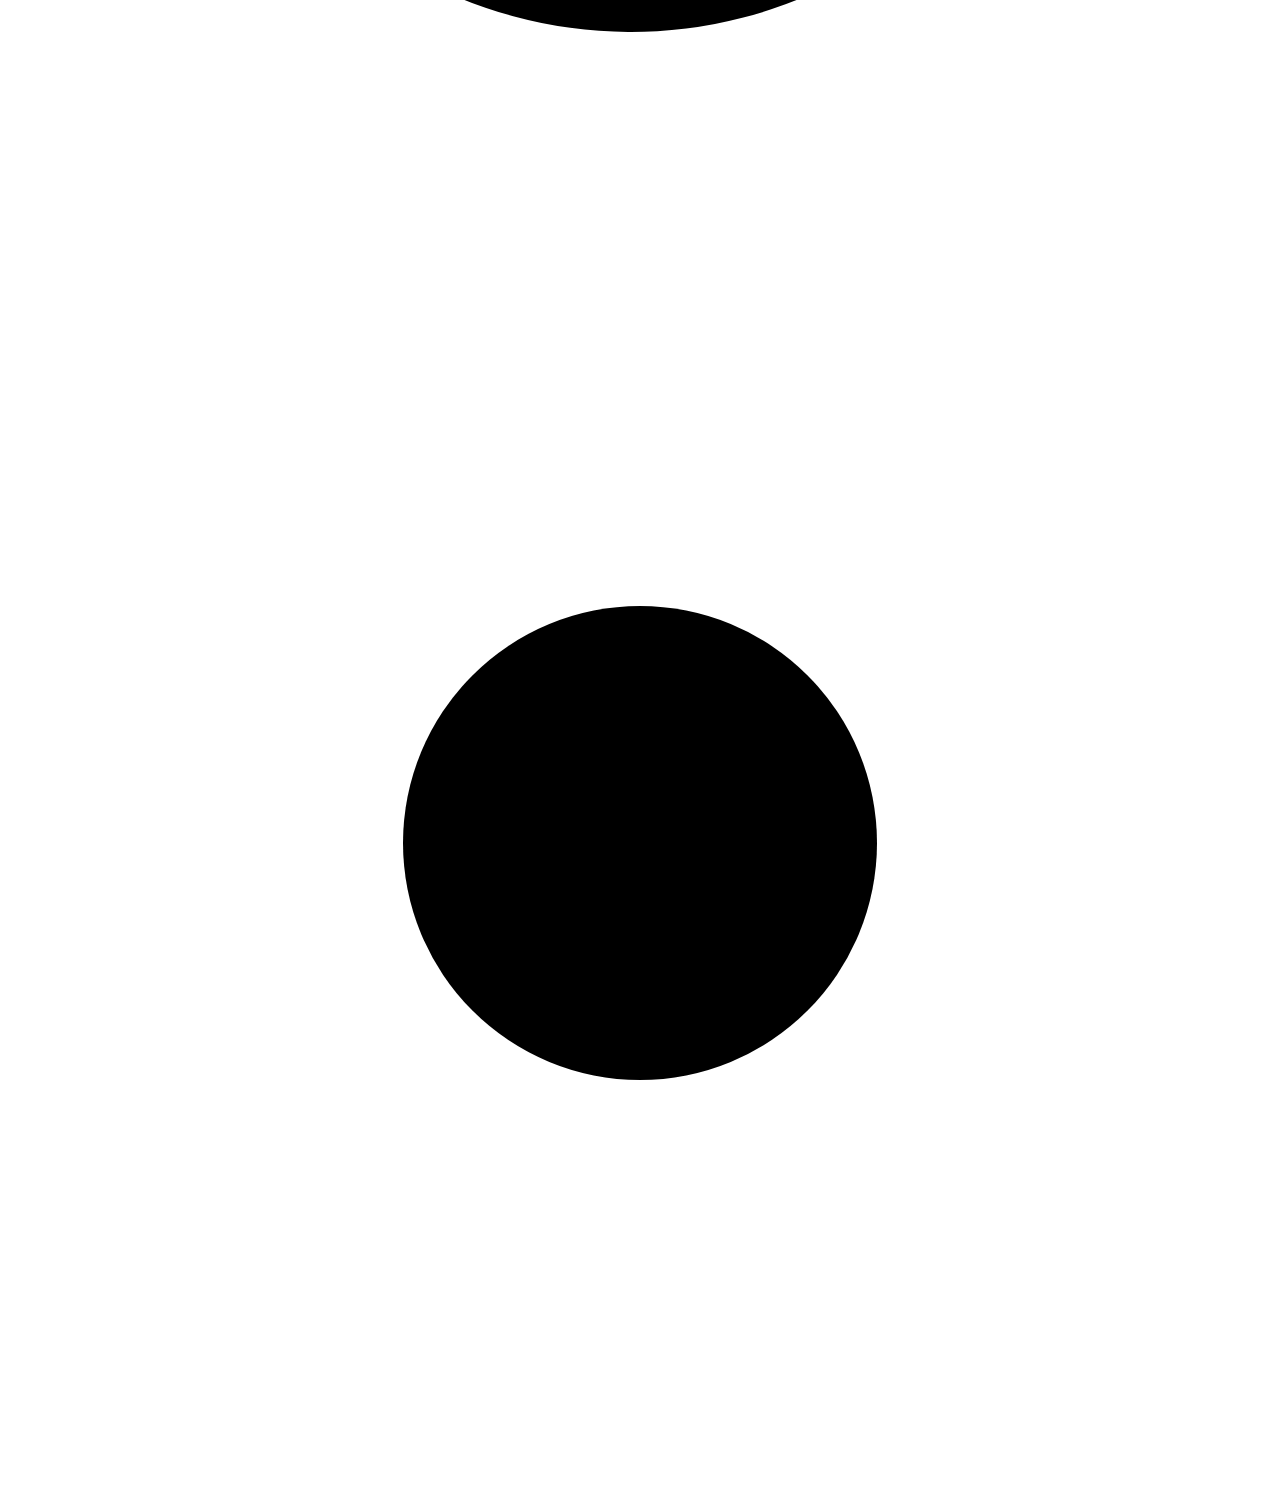
==== commit 0f3db698: "Update the website" ====
--- a/kit/index.html
+++ b/kit/index.html
@@ -1 +1 @@
-<!doctype html><html lang=en><head><meta charset=utf-8><meta content="width=device-width,initial-scale=1" name=viewport><title>A shared kit item · Shot Notes</title><meta content="A quiet log for every frame you capture, kept on your own devices." name=description><link href=https://www.shotnotes.app/favicon.svg rel=icon type=image/svg+xml><link href=https://www.shotnotes.app/favicon.png rel=icon sizes=180x180 type=image/png><link href=https://www.shotnotes.app/favicon.png rel=apple-touch-icon><link href=https://www.shotnotes.app/quiet-landing.css rel=stylesheet><style>:root{--accent:#d80611;--background:#f1f0ec;--divider:#d9d8d2;--ink:#1a1a1a;--muted:#6b6b68;--mono:"DejaVu Sans Mono", "Courier New", monospace;--sans:"DejaVu Sans", Verdana, sans-serif}@media (prefers-color-scheme:dark){:root{--accent:#ff3d47;--background:#1a1a1a;--divider:#3a3935;--ink:#f1f0ec;--muted:#a09f9a}:root:has(#scheme-switch:checked){--accent:#d80611;--background:#f1f0ec;--divider:#d9d8d2;--ink:#1a1a1a;--muted:#6b6b68}}@media (prefers-color-scheme:light){:root:has(#scheme-switch:checked){--accent:#ff3d47;--background:#1a1a1a;--divider:#3a3935;--ink:#f1f0ec;--muted:#a09f9a}}</style><body><header class="grid bar"><div class=row><a class=name href=https://www.shotnotes.app/><img alt="Shot Notes" class=logo src=https://www.shotnotes.app/images/logo.svg></a><nav aria-label=Sections class=inline><a href=https://www.shotnotes.app/#why>Why</a><span aria-hidden=true class=dot>·</span><a href=https://www.shotnotes.app/#how>How</a><span aria-hidden=true class=dot>·</span><a href=https://www.shotnotes.app/#privacy>Your data</a><span aria-hidden=true class=dot>·</span><a href=https://www.shotnotes.app/#pricing>Pricing</a><span aria-hidden=true class=dot>·</span><a href=https://www.shotnotes.app/#get-started>Get started</a><span aria-hidden=true class=dot>·</span><a href=https://www.shotnotes.app/#faq>FAQ</a><span aria-hidden=true class=dot>·</span><a href=https://www.shotnotes.app/support/>Docs</a></nav><details class=menu><summary aria-label=Menu><span></span><span></span><span></span></summary> <nav aria-label=Sections><a href=https://www.shotnotes.app/#why>Why</a><a href=https://www.shotnotes.app/#how>How</a><a href=https://www.shotnotes.app/#privacy>Your data</a><a href=https://www.shotnotes.app/#pricing>Pricing</a><a href=https://www.shotnotes.app/#get-started>Get started</a><a href=https://www.shotnotes.app/#faq>FAQ</a><a href=https://www.shotnotes.app/support/>Docs</a></nav></details></div></header><main><article class="grid page"><div class=text><h1>A shared kit item</h1><p>Someone has shared a piece of their kit with you, such as a lens or a filter, as a link or a QR code. Shot Notes is the app that opens it.<h2 id=if-you-have-shot-notes>If you have Shot Notes</h2><p>Open the link again on your phone, or scan the code with the Camera app. Shot Notes shows what was shared, and adds only what you tick. You can also copy the link and paste it under <strong>Add from a link</strong>, at the top of the Kit tab. The <a href=https://www.shotnotes.app/support/app/sharing-kit/ rel=external>support pages</a> say how sharing works.<h2 id=if-you-do-not-have-it-yet>If you do not have it yet</h2><p>Shot Notes is a quiet log for photographers’ notes on shots taken with manual lenses, kept on your own devices. It is in beta, open to invited iOS testers, with Android coming soon: <a href=/#get-started>Get started</a> says how things stand. When you have it, open the link again.<h2 id=what-was-shared>What was shared</h2><p>The link holds only the details of the item: its kind, maker and name, and a few fields such as the focal lengths. It never holds the sender’s shots, places or notes, and it holds a serial number only if the sender chose to send it. These details are in the part of the link after the <code>#</code>. Your browser does not send that part to this website, and this page does not read it, so the website never sees what was shared. The <a href=https://www.shotnotes.app/privacy/>privacy policy</a> tells the rest.</div></article></main><footer class=grid><div class=row><p>© 2026 Anirban Basu. All third-party trademarks and copyrights belong to their respective owners. · <a href=https://www.shotnotes.app/privacy/>Privacy</a></p><input aria-label="Switch between light and dark" id=scheme-switch type=checkbox><label title="Switch between light and dark" class=scheme-switch for=scheme-switch><svg viewbox="0 0 24 24" aria-hidden=true class=moon><path d="M20 14.5A8.5 8.5 0 0 1 9.5 4a8.5 8.5 0 1 0 10.5 10.5z"/></svg> <svg viewbox="0 0 24 24" aria-hidden=true class=sun><circle cx=12 cy=12 r=4.5 /><path d="M12 2v2.5M12 19.5V22M2 12h2.5M19.5 12H22M4.9 4.9l1.8 1.8M17.3 17.3l1.8 1.8M4.9 19.1l1.8-1.8M17.3 6.7l1.8-1.8"/></svg></label></div></footer>+<!doctype html><html lang=en><head><meta charset=utf-8><meta content="width=device-width,initial-scale=1" name=viewport><title>A shared kit item · Shot Notes</title><meta content="A quiet log for every frame you capture, kept on your own devices." name=description><link href=https://www.shotnotes.app/favicon.svg rel=icon type=image/svg+xml><link href=https://www.shotnotes.app/favicon.png rel=icon sizes=180x180 type=image/png><link href=https://www.shotnotes.app/favicon.png rel=apple-touch-icon><link href=https://www.shotnotes.app/quiet-landing.css rel=stylesheet><style>:root{--accent:#d80611;--background:#f1f0ec;--divider:#d9d8d2;--ink:#1a1a1a;--muted:#6b6b68;--mono:"DejaVu Sans Mono", "Courier New", monospace;--sans:"DejaVu Sans", Verdana, sans-serif}@media (prefers-color-scheme:dark){:root{--accent:#ff3d47;--background:#1a1a1a;--divider:#3a3935;--ink:#f1f0ec;--muted:#a09f9a}:root:has(#scheme-switch:checked){--accent:#d80611;--background:#f1f0ec;--divider:#d9d8d2;--ink:#1a1a1a;--muted:#6b6b68}}@media (prefers-color-scheme:light){:root:has(#scheme-switch:checked){--accent:#ff3d47;--background:#1a1a1a;--divider:#3a3935;--ink:#f1f0ec;--muted:#a09f9a}}</style><body><header class="grid bar"><div class=row><a class=name href=https://www.shotnotes.app/><img alt="Shot Notes" class=logo src=https://www.shotnotes.app/images/logo.svg></a><nav aria-label=Sections class=inline><a href=https://www.shotnotes.app/#why>Why</a><span aria-hidden=true class=dot>·</span><a href=https://www.shotnotes.app/#history>A brief history</a><span aria-hidden=true class=dot>·</span><a href=https://www.shotnotes.app/#how>How</a><span aria-hidden=true class=dot>·</span><a href=https://www.shotnotes.app/#privacy>Data privacy</a><span aria-hidden=true class=dot>·</span><a href=https://www.shotnotes.app/#pricing>Pricing</a><span aria-hidden=true class=dot>·</span><a href=https://www.shotnotes.app/#get-started>Get started</a><span aria-hidden=true class=dot>·</span><a href=https://www.shotnotes.app/#faq>FAQ</a><span aria-hidden=true class=dot>·</span><a href=https://www.shotnotes.app/support/>Docs</a></nav><details class=menu><summary aria-label=Menu><span></span><span></span><span></span></summary> <nav aria-label=Sections><a href=https://www.shotnotes.app/#why>Why</a><a href=https://www.shotnotes.app/#history>A brief history</a><a href=https://www.shotnotes.app/#how>How</a><a href=https://www.shotnotes.app/#privacy>Data privacy</a><a href=https://www.shotnotes.app/#pricing>Pricing</a><a href=https://www.shotnotes.app/#get-started>Get started</a><a href=https://www.shotnotes.app/#faq>FAQ</a><a href=https://www.shotnotes.app/support/>Docs</a></nav></details></div></header><main><article class="grid page"><div class=text><h1>A shared kit item</h1><p>Someone has shared a piece of their kit with you, such as a lens or a filter, as a link or a QR code. Shot Notes is the app that opens it.<h2 id=if-you-have-shot-notes>If you have Shot Notes</h2><p>Open the link again on your phone, or scan the code with the Camera app. Shot Notes shows what was shared, and adds only what you tick. You can also copy the link and paste it under <strong>Add from a link</strong>, at the top of the Kit tab. The <a href=https://www.shotnotes.app/support/app/sharing-kit/ rel=external>support pages</a> say how sharing works.<h2 id=if-you-do-not-have-it-yet>If you do not have it yet</h2><p>Shot Notes is a quiet log for photographers’ notes on shots taken with manual lenses, kept on your own devices. It is in beta, open to invited iOS testers, with Android coming soon: <a href=/#get-started>Get started</a> says how things stand. When you have it, open the link again.<h2 id=what-was-shared>What was shared</h2><p>The link holds only the details of the item: its kind, maker and name, and a few fields such as the focal lengths. It never holds the sender’s shots, places or notes, and it holds a serial number only if the sender chose to send it. These details are in the part of the link after the <code>#</code>. Your browser does not send that part to this website, and this page does not read it, so the website never sees what was shared. The <a href=https://www.shotnotes.app/privacy/>privacy policy</a> tells the rest.</div></article></main><footer class=grid><div class=row><p>© 2026 Anirban Basu. All third-party trademarks and copyrights belong to their respective owners. · <a href=https://www.shotnotes.app/privacy/>Privacy</a></p><input aria-label="Switch between light and dark" id=scheme-switch type=checkbox><label title="Switch between light and dark" class=scheme-switch for=scheme-switch><svg viewbox="0 0 24 24" aria-hidden=true class=moon><path d="M20 14.5A8.5 8.5 0 0 1 9.5 4a8.5 8.5 0 1 0 10.5 10.5z"/></svg> <svg viewbox="0 0 24 24" aria-hidden=true class=sun><circle cx=12 cy=12 r=4.5 /><path d="M12 2v2.5M12 19.5V22M2 12h2.5M19.5 12H22M4.9 4.9l1.8 1.8M17.3 17.3l1.8 1.8M4.9 19.1l1.8-1.8M17.3 6.7l1.8-1.8"/></svg></label></div></footer>
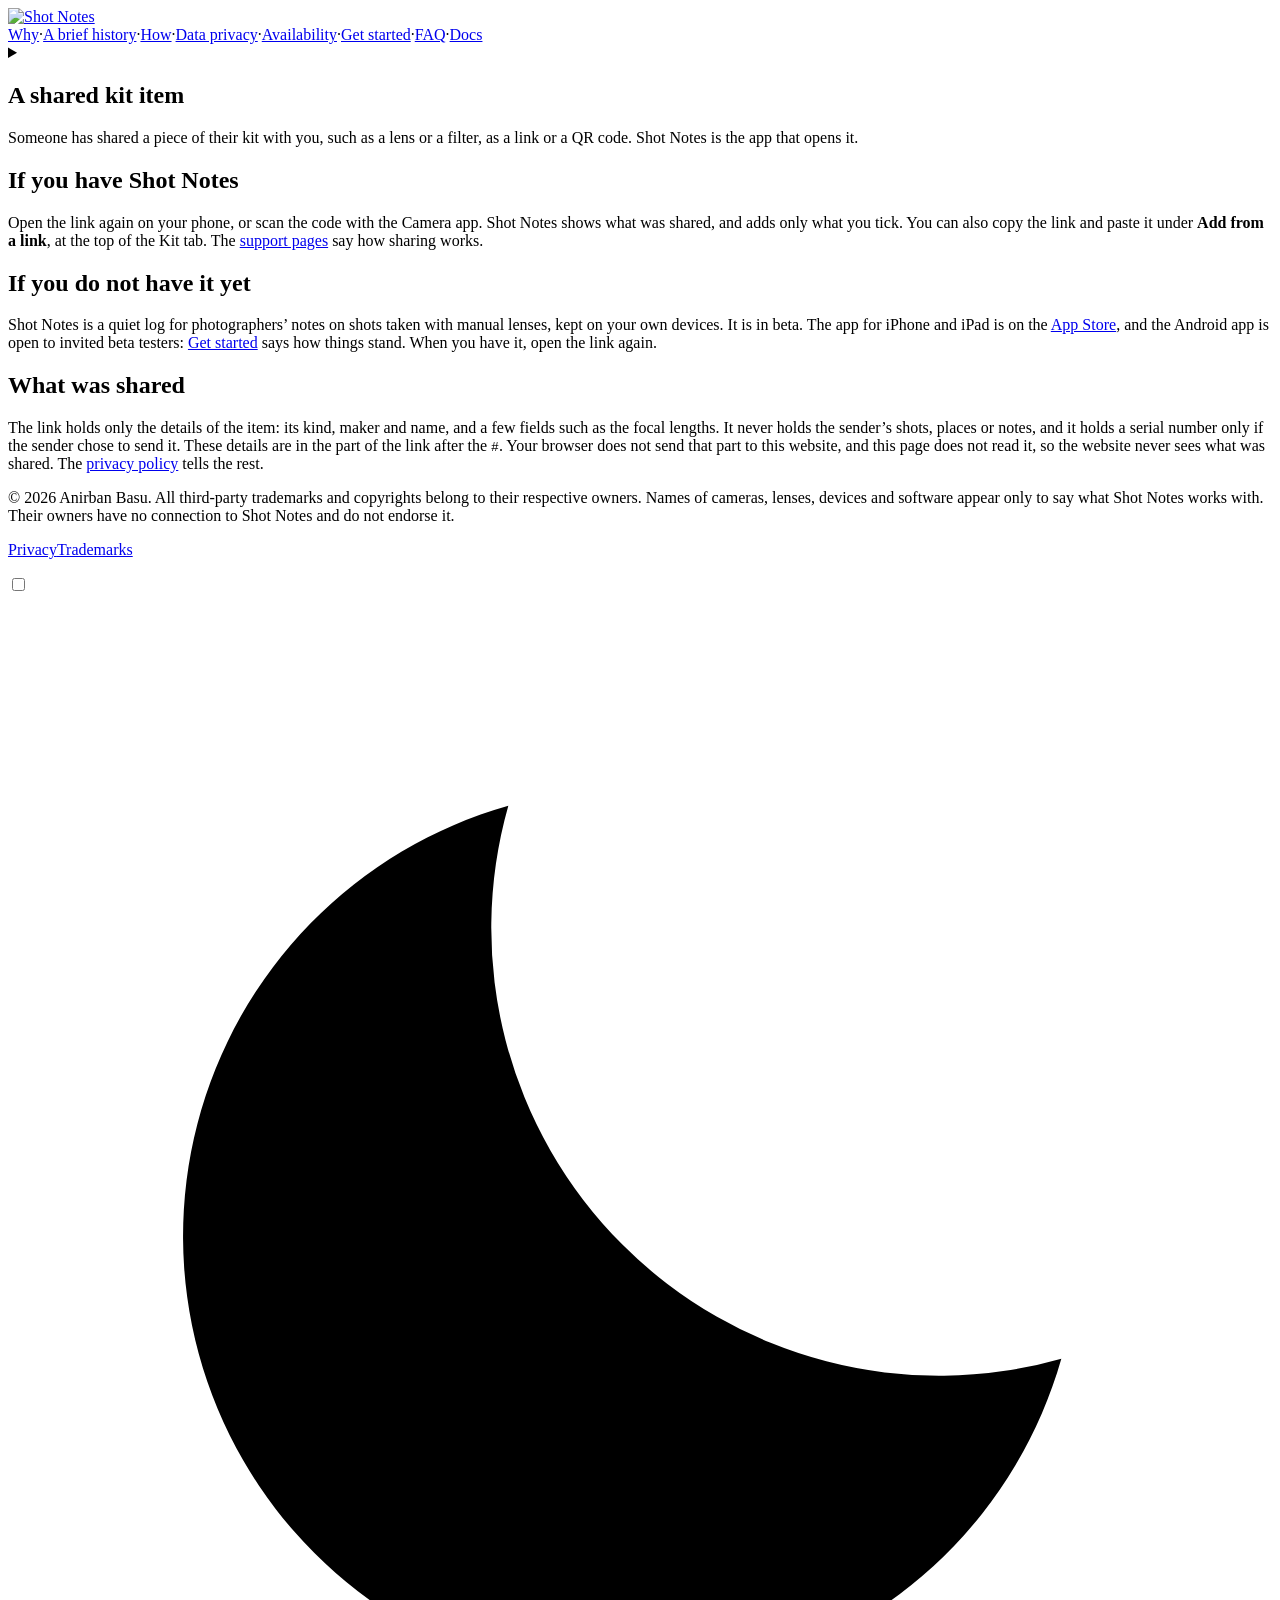
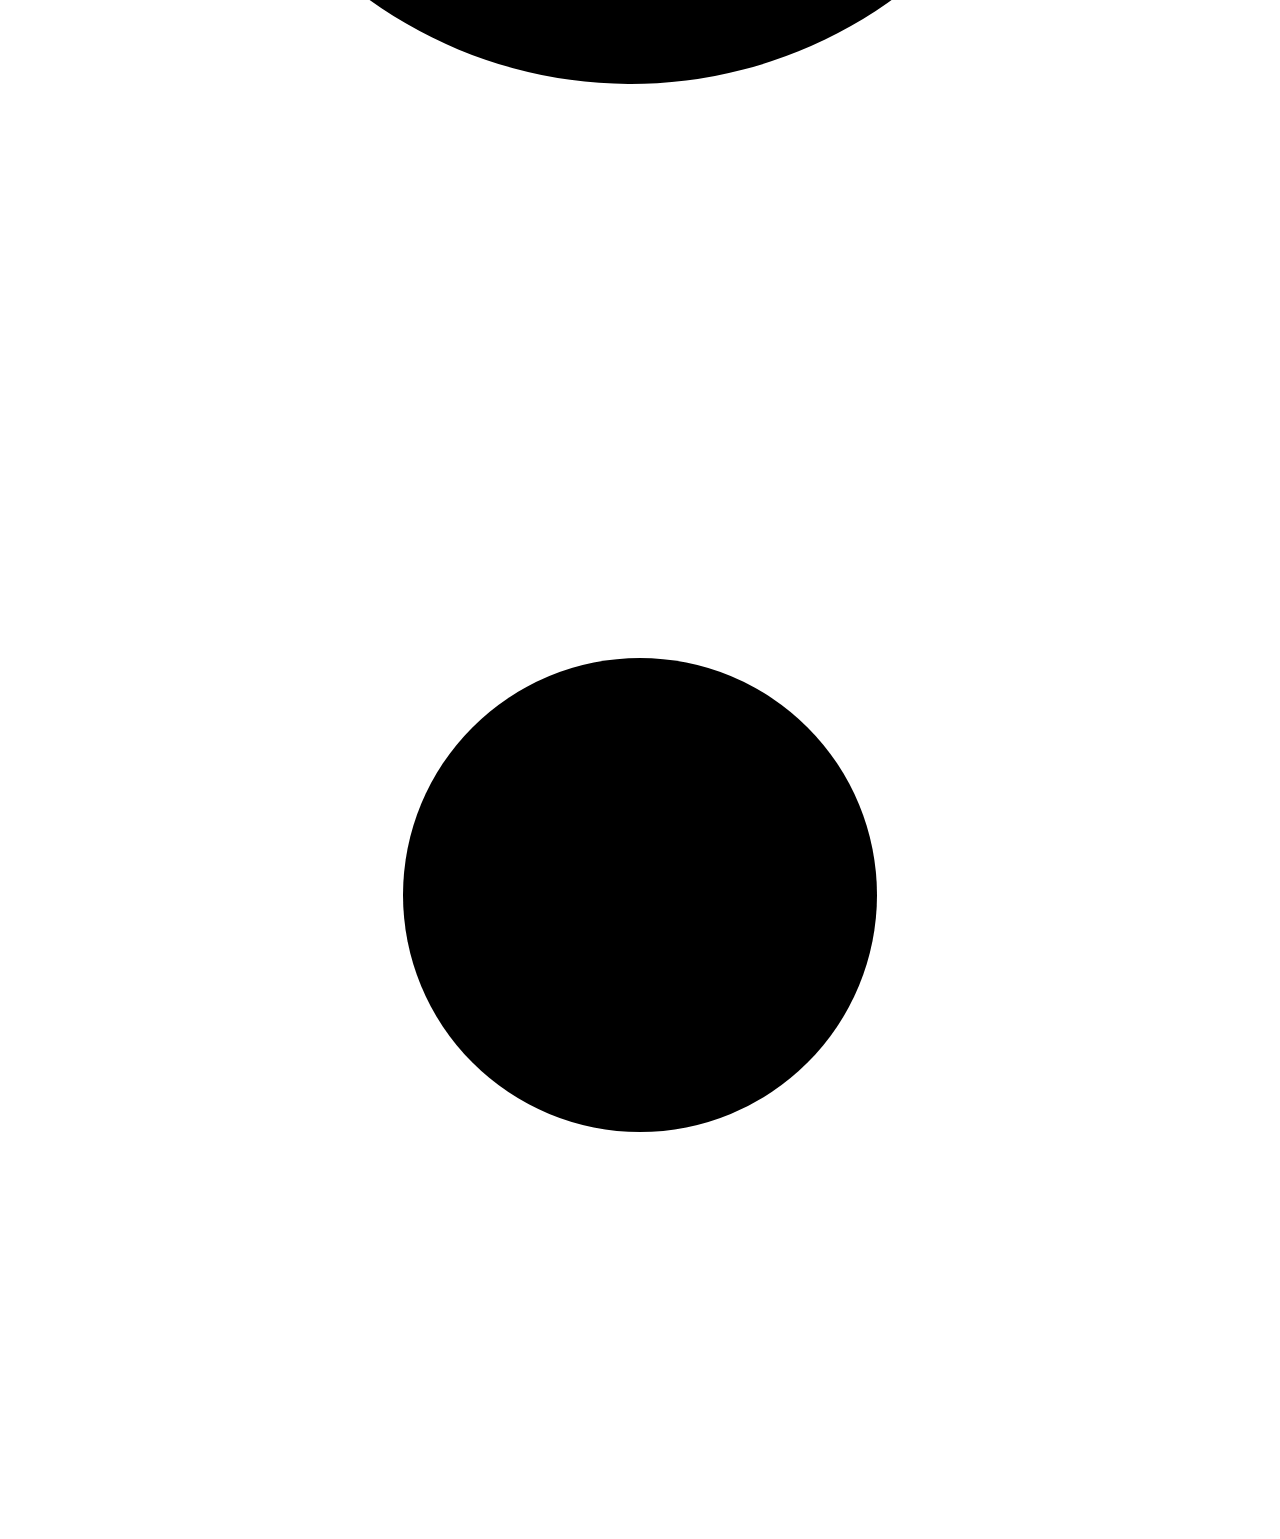
==== commit 2e330ea7: "Update the website" ====
--- a/kit/index.html
+++ b/kit/index.html
@@ -1 +1 @@
-<!doctype html><html lang=en><head><meta charset=utf-8><meta content="width=device-width,initial-scale=1" name=viewport><title>A shared kit item · Shot Notes</title><meta content="A quiet log for every frame you capture, kept on your own devices." name=description><link href=https://www.shotnotes.app/favicon.svg rel=icon type=image/svg+xml><link href=https://www.shotnotes.app/favicon.png rel=icon sizes=180x180 type=image/png><link href=https://www.shotnotes.app/favicon.png rel=apple-touch-icon><link href=https://www.shotnotes.app/quiet-landing.css rel=stylesheet><style>:root{--accent:#d80611;--background:#f1f0ec;--divider:#d9d8d2;--ink:#1a1a1a;--muted:#6b6b68;--mono:"DejaVu Sans Mono", "Courier New", monospace;--sans:"DejaVu Sans", Verdana, sans-serif}@media (prefers-color-scheme:dark){:root{--accent:#ff3d47;--background:#1a1a1a;--divider:#3a3935;--ink:#f1f0ec;--muted:#a09f9a}:root:has(#scheme-switch:checked){--accent:#d80611;--background:#f1f0ec;--divider:#d9d8d2;--ink:#1a1a1a;--muted:#6b6b68}}@media (prefers-color-scheme:light){:root:has(#scheme-switch:checked){--accent:#ff3d47;--background:#1a1a1a;--divider:#3a3935;--ink:#f1f0ec;--muted:#a09f9a}}</style><body><header class="grid bar"><div class=row><a class=name href=https://www.shotnotes.app/><img alt="Shot Notes" class=logo src=https://www.shotnotes.app/images/logo.svg></a><nav aria-label=Sections class=inline><a href=https://www.shotnotes.app/#why>Why</a><span aria-hidden=true class=dot>·</span><a href=https://www.shotnotes.app/#history>A brief history</a><span aria-hidden=true class=dot>·</span><a href=https://www.shotnotes.app/#how>How</a><span aria-hidden=true class=dot>·</span><a href=https://www.shotnotes.app/#privacy>Data privacy</a><span aria-hidden=true class=dot>·</span><a href=https://www.shotnotes.app/#pricing>Pricing</a><span aria-hidden=true class=dot>·</span><a href=https://www.shotnotes.app/#get-started>Get started</a><span aria-hidden=true class=dot>·</span><a href=https://www.shotnotes.app/#faq>FAQ</a><span aria-hidden=true class=dot>·</span><a href=https://www.shotnotes.app/support/>Docs</a></nav><details class=menu><summary aria-label=Menu><span></span><span></span><span></span></summary> <nav aria-label=Sections><a href=https://www.shotnotes.app/#why>Why</a><a href=https://www.shotnotes.app/#history>A brief history</a><a href=https://www.shotnotes.app/#how>How</a><a href=https://www.shotnotes.app/#privacy>Data privacy</a><a href=https://www.shotnotes.app/#pricing>Pricing</a><a href=https://www.shotnotes.app/#get-started>Get started</a><a href=https://www.shotnotes.app/#faq>FAQ</a><a href=https://www.shotnotes.app/support/>Docs</a></nav></details></div></header><main><article class="grid page"><div class=text><h1>A shared kit item</h1><p>Someone has shared a piece of their kit with you, such as a lens or a filter, as a link or a QR code. Shot Notes is the app that opens it.<h2 id=if-you-have-shot-notes>If you have Shot Notes</h2><p>Open the link again on your phone, or scan the code with the Camera app. Shot Notes shows what was shared, and adds only what you tick. You can also copy the link and paste it under <strong>Add from a link</strong>, at the top of the Kit tab. The <a href=https://www.shotnotes.app/support/app/sharing-kit/ rel=external>support pages</a> say how sharing works.<h2 id=if-you-do-not-have-it-yet>If you do not have it yet</h2><p>Shot Notes is a quiet log for photographers’ notes on shots taken with manual lenses, kept on your own devices. It is in beta, open to invited iOS testers, with Android coming soon: <a href=/#get-started>Get started</a> says how things stand. When you have it, open the link again.<h2 id=what-was-shared>What was shared</h2><p>The link holds only the details of the item: its kind, maker and name, and a few fields such as the focal lengths. It never holds the sender’s shots, places or notes, and it holds a serial number only if the sender chose to send it. These details are in the part of the link after the <code>#</code>. Your browser does not send that part to this website, and this page does not read it, so the website never sees what was shared. The <a href=https://www.shotnotes.app/privacy/>privacy policy</a> tells the rest.</div></article></main><footer class=grid><div class=row><p>© 2026 Anirban Basu. All third-party trademarks and copyrights belong to their respective owners. · <a href=https://www.shotnotes.app/privacy/>Privacy</a></p><input aria-label="Switch between light and dark" id=scheme-switch type=checkbox><label title="Switch between light and dark" class=scheme-switch for=scheme-switch><svg viewbox="0 0 24 24" aria-hidden=true class=moon><path d="M20 14.5A8.5 8.5 0 0 1 9.5 4a8.5 8.5 0 1 0 10.5 10.5z"/></svg> <svg viewbox="0 0 24 24" aria-hidden=true class=sun><circle cx=12 cy=12 r=4.5 /><path d="M12 2v2.5M12 19.5V22M2 12h2.5M19.5 12H22M4.9 4.9l1.8 1.8M17.3 17.3l1.8 1.8M4.9 19.1l1.8-1.8M17.3 6.7l1.8-1.8"/></svg></label></div></footer>+<!doctype html><html lang=en><head><meta charset=utf-8><meta content="width=device-width,initial-scale=1" name=viewport><title>A shared kit item · Shot Notes</title><meta content="A quiet log for every frame you capture, kept on your own devices." name=description><link href=https://www.shotnotes.app/favicon.svg rel=icon type=image/svg+xml><link href=https://www.shotnotes.app/favicon.png rel=icon sizes=180x180 type=image/png><link href=https://www.shotnotes.app/favicon.png rel=apple-touch-icon><link href=https://www.shotnotes.app/quiet-landing.css rel=stylesheet><style>:root{--accent:#d80611;--background:#f1f0ec;--divider:#d9d8d2;--ink:#1a1a1a;--muted:#6b6b68;--mono:"DejaVu Sans Mono", "Courier New", monospace;--sans:"DejaVu Sans", Verdana, sans-serif}@media (prefers-color-scheme:dark){:root{--accent:#ff3d47;--background:#1a1a1a;--divider:#3a3935;--ink:#f1f0ec;--muted:#a09f9a}:root:has(#scheme-switch:checked){--accent:#d80611;--background:#f1f0ec;--divider:#d9d8d2;--ink:#1a1a1a;--muted:#6b6b68}}@media (prefers-color-scheme:light){:root:has(#scheme-switch:checked){--accent:#ff3d47;--background:#1a1a1a;--divider:#3a3935;--ink:#f1f0ec;--muted:#a09f9a}}</style><body><header class="grid bar"><div class=row><a class=name href=https://www.shotnotes.app/><img alt="Shot Notes" class=logo src=https://www.shotnotes.app/images/logo.svg></a><nav aria-label=Sections class=inline><a href=https://www.shotnotes.app/#why>Why</a><span aria-hidden=true class=dot>·</span><a href=https://www.shotnotes.app/#history>A brief history</a><span aria-hidden=true class=dot>·</span><a href=https://www.shotnotes.app/#how>How</a><span aria-hidden=true class=dot>·</span><a href=https://www.shotnotes.app/#privacy>Data privacy</a><span aria-hidden=true class=dot>·</span><a href=https://www.shotnotes.app/#availability>Availability</a><span aria-hidden=true class=dot>·</span><a href=https://www.shotnotes.app/#get-started>Get started</a><span aria-hidden=true class=dot>·</span><a href=https://www.shotnotes.app/#faq>FAQ</a><span aria-hidden=true class=dot>·</span><a href=https://www.shotnotes.app/support/>Docs</a></nav><details class=menu><summary aria-label=Menu><span></span><span></span><span></span></summary> <nav aria-label=Sections><a href=https://www.shotnotes.app/#why>Why</a><a href=https://www.shotnotes.app/#history>A brief history</a><a href=https://www.shotnotes.app/#how>How</a><a href=https://www.shotnotes.app/#privacy>Data privacy</a><a href=https://www.shotnotes.app/#availability>Availability</a><a href=https://www.shotnotes.app/#get-started>Get started</a><a href=https://www.shotnotes.app/#faq>FAQ</a><a href=https://www.shotnotes.app/support/>Docs</a></nav></details></div></header><main><article class="grid page"><div class=text><h1>A shared kit item</h1><p>Someone has shared a piece of their kit with you, such as a lens or a filter, as a link or a QR code. Shot Notes is the app that opens it.<h2 id=if-you-have-shot-notes>If you have Shot Notes</h2><p>Open the link again on your phone, or scan the code with the Camera app. Shot Notes shows what was shared, and adds only what you tick. You can also copy the link and paste it under <strong>Add from a link</strong>, at the top of the Kit tab. The <a href=https://www.shotnotes.app/support/app/sharing-kit/ rel=external>support pages</a> say how sharing works.<h2 id=if-you-do-not-have-it-yet>If you do not have it yet</h2><p>Shot Notes is a quiet log for photographers’ notes on shots taken with manual lenses, kept on your own devices. It is in beta. The app for iPhone and iPad is on the <a href=https://apps.apple.com/app/id6828896402 rel=external>App Store</a>, and the Android app is open to invited beta testers: <a href=/#get-started>Get started</a> says how things stand. When you have it, open the link again.<h2 id=what-was-shared>What was shared</h2><p>The link holds only the details of the item: its kind, maker and name, and a few fields such as the focal lengths. It never holds the sender’s shots, places or notes, and it holds a serial number only if the sender chose to send it. These details are in the part of the link after the <code>#</code>. Your browser does not send that part to this website, and this page does not read it, so the website never sees what was shared. The <a href=https://www.shotnotes.app/privacy/>privacy policy</a> tells the rest.</div></article></main><footer class=grid><div class=row><div class=legal><p>© 2026 Anirban Basu. All third-party trademarks and copyrights belong to their respective owners. Names of cameras, lenses, devices and software appear only to say what Shot Notes works with. Their owners have no connection to Shot Notes and do not endorse it.<p class=footer-links><span><a href=https://www.shotnotes.app/privacy/>Privacy</a></span><span><a href=https://www.shotnotes.app/trademarks/>Trademarks</a></span></div><input aria-label="Switch between light and dark" id=scheme-switch type=checkbox><label title="Switch between light and dark" class=scheme-switch for=scheme-switch><svg viewbox="0 0 24 24" aria-hidden=true class=moon><path d="M20 14.5A8.5 8.5 0 0 1 9.5 4a8.5 8.5 0 1 0 10.5 10.5z"/></svg> <svg viewbox="0 0 24 24" aria-hidden=true class=sun><circle cx=12 cy=12 r=4.5 /><path d="M12 2v2.5M12 19.5V22M2 12h2.5M19.5 12H22M4.9 4.9l1.8 1.8M17.3 17.3l1.8 1.8M4.9 19.1l1.8-1.8M17.3 6.7l1.8-1.8"/></svg></label></div></footer>
